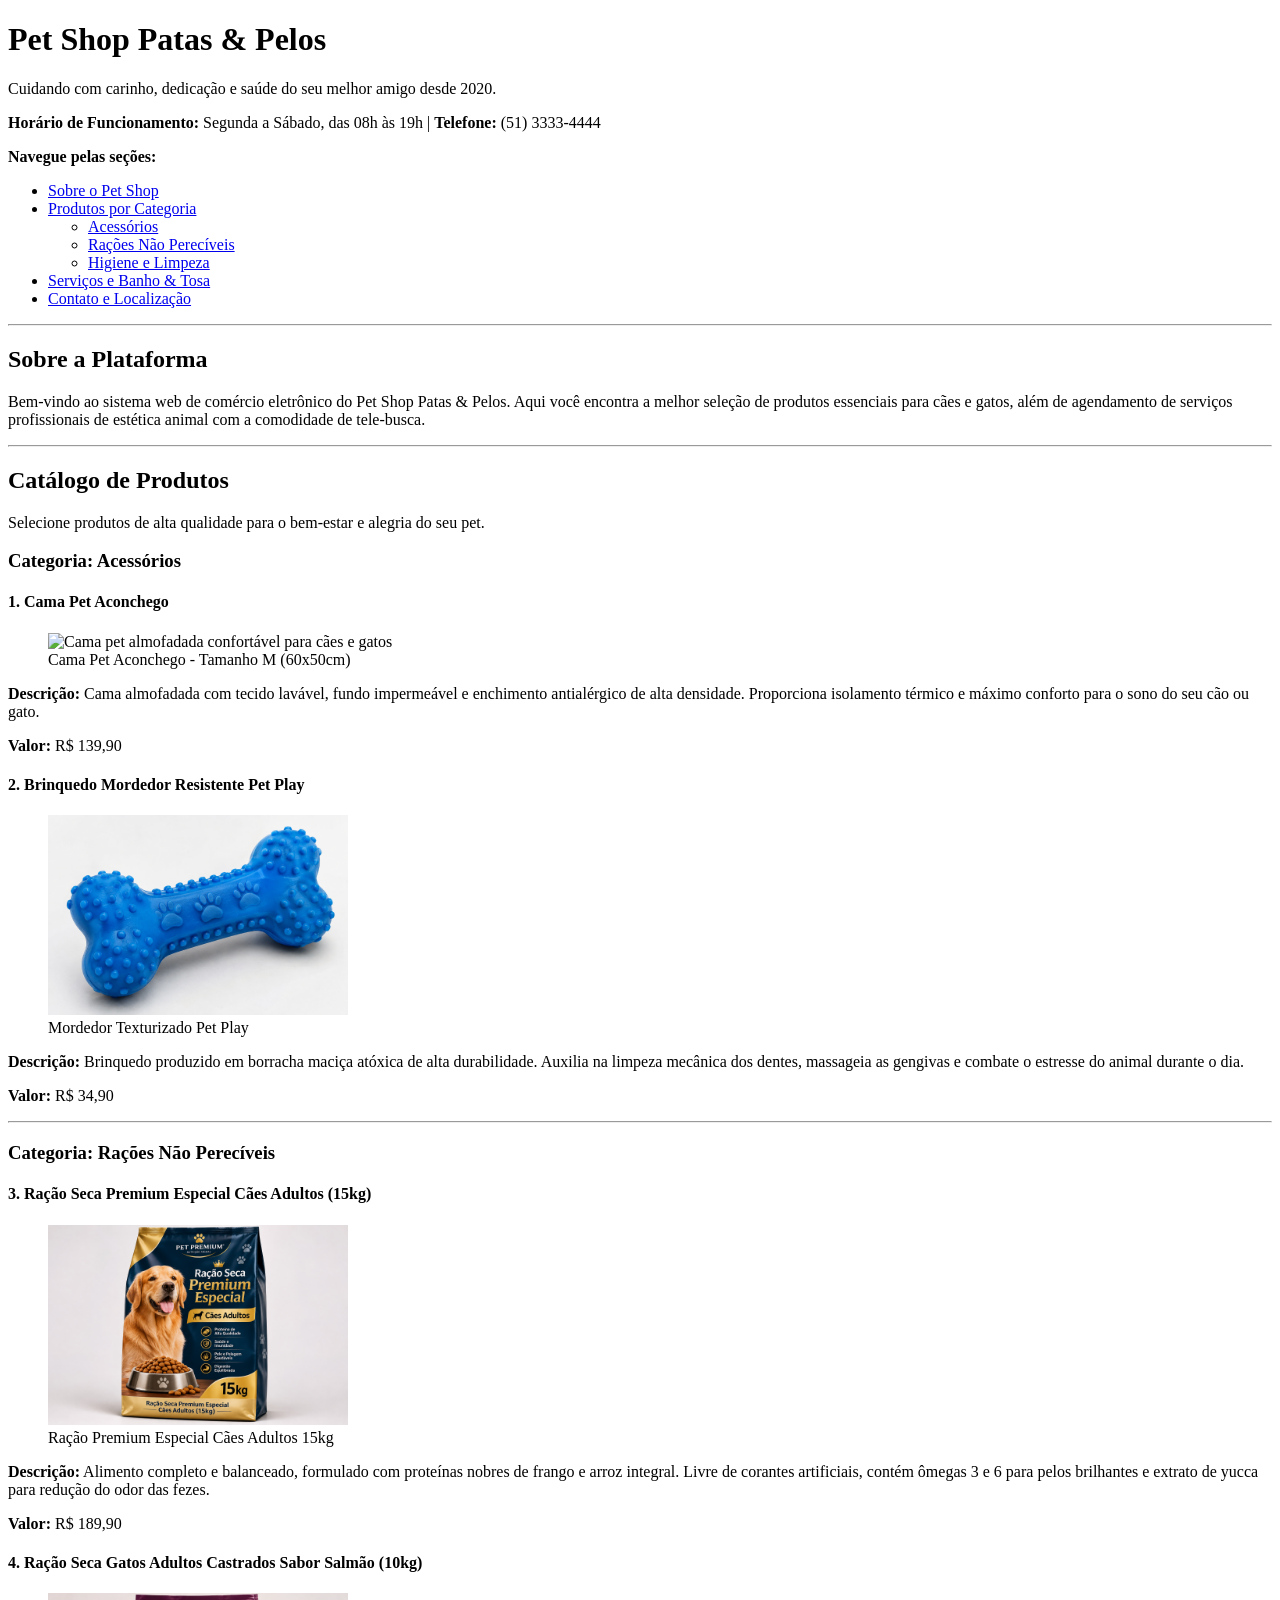
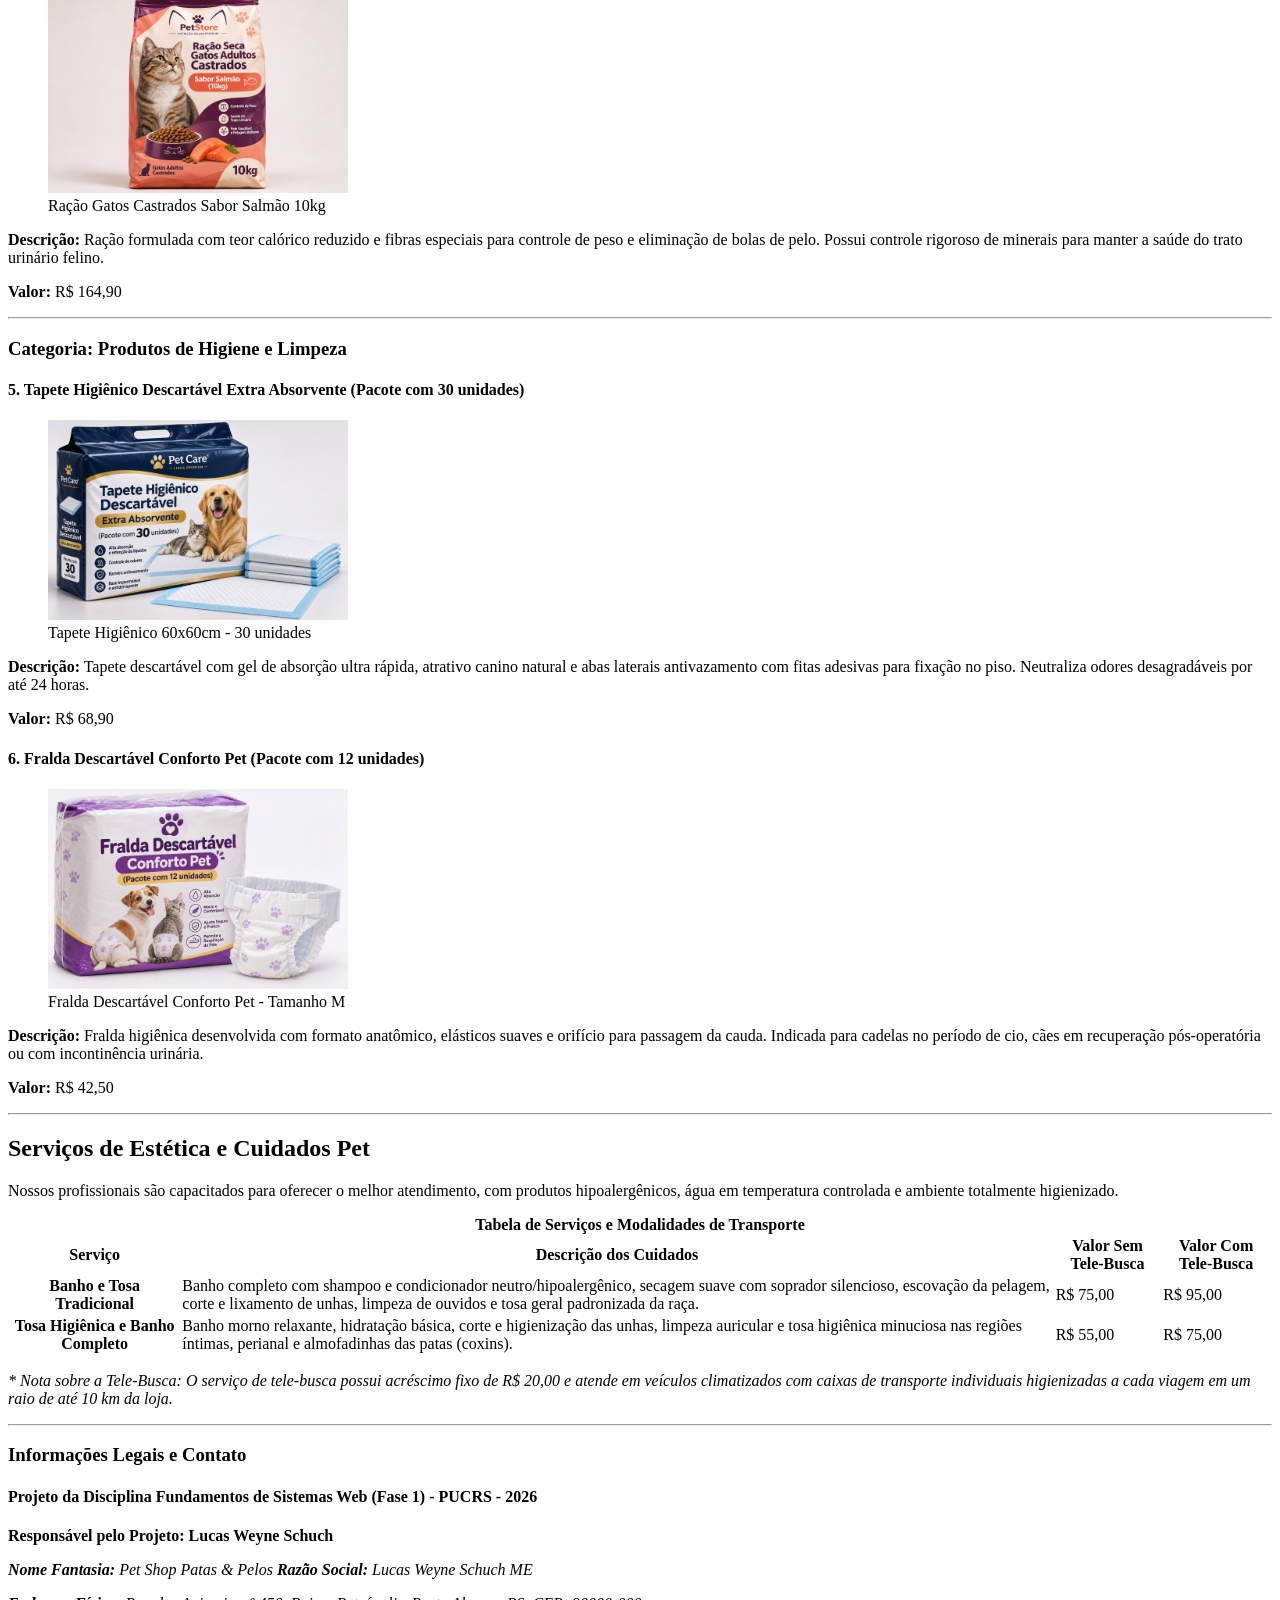
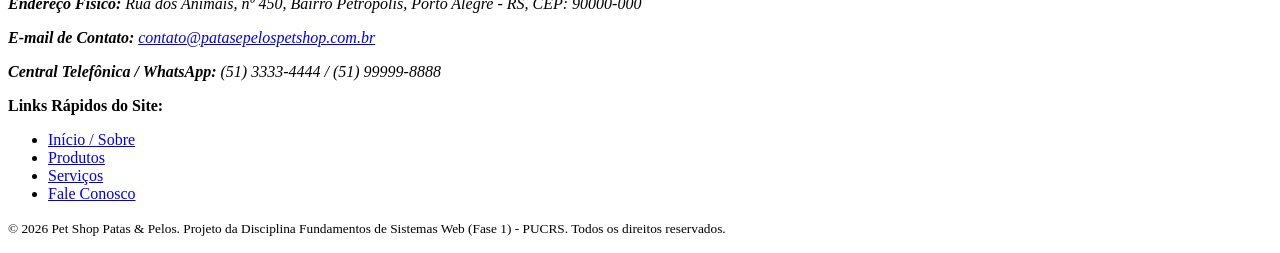
==== index.html @ a7d0d5f7 "refactor: reorganiza imagens para pasta assets" ====
<!doctype html>
<html lang="pt-BR">
  <head>
    <meta charset="UTF-8" />
    <meta name="viewport" content="width=device-width, initial-scale=1.0" />
    <title>Pet Shop Patas &amp; Pelos - Produtos e Serviços</title>
  </head>
  <body>
    <!-- CABEÇALHO (HEADER) -->
    <header>
      <h1>Pet Shop Patas &amp; Pelos</h1>
      <p>
        Cuidando com carinho, dedicação e saúde do seu melhor amigo desde 2020.
      </p>
      <p>
        <strong>Horário de Funcionamento:</strong> Segunda a Sábado, das 08h às
        19h | <strong>Telefone:</strong> (51) 3333-4444
      </p>

      <!-- Navegação interna -->
      <nav>
        <p><strong>Navegue pelas seções:</strong></p>
        <ul>
          <li><a href="#sobre">Sobre o Pet Shop</a></li>
          <li>
            <a href="#produtos">Produtos por Categoria</a>
            <ul>
              <li><a href="#acessorios">Acessórios</a></li>
              <li><a href="#racoes">Rações Não Perecíveis</a></li>
              <li><a href="#higiene">Higiene e Limpeza</a></li>
            </ul>
          </li>
          <li><a href="#servicos">Serviços e Banho &amp; Tosa</a></li>
          <li><a href="#contato">Contato e Localização</a></li>
        </ul>
      </nav>
    </header>

    <hr />

    <!-- CORPO PRINCIPAL (MAIN / BODY) -->
    <main>
      <!-- SEÇÃO: SOBRE -->
      <section id="sobre">
        <h2>Sobre a Plataforma</h2>
        <p>
          Bem-vindo ao sistema web de comércio eletrônico do Pet Shop Patas
          &amp; Pelos. Aqui você encontra a melhor seleção de produtos
          essenciais para cães e gatos, além de agendamento de serviços
          profissionais de estética animal com a comodidade de tele-busca.
        </p>
      </section>

      <hr />

      <!-- SEÇÃO: PRODUTOS -->
      <section id="produtos">
        <h2>Catálogo de Produtos</h2>
        <p>
          Selecione produtos de alta qualidade para o bem-estar e alegria do seu
          pet.
        </p>

        <!-- CATEGORIA 1: ACESSÓRIOS -->
        <section id="acessorios">
          <h3>Categoria: Acessórios</h3>

          <!-- Produto 1 -->
          <article>
            <h4>1. Cama Pet Aconchego</h4>
            <figure>
              <img
                src="assets/imagens/cama-pet.png"
                alt="Cama pet almofadada confortável para cães e gatos"
                width="300"
                height="200"
              />
              <figcaption>Cama Pet Aconchego - Tamanho M (60x50cm)</figcaption>
            </figure>
            <p>
              <strong>Descrição:</strong> Cama almofadada com tecido lavável,
              fundo impermeável e enchimento antialérgico de alta densidade.
              Proporciona isolamento térmico e máximo conforto para o sono do
              seu cão ou gato.
            </p>
            <p><strong>Valor:</strong> R$ 139,90</p>
          </article>

          <!-- Produto 2 -->
          <article>
            <h4>2. Brinquedo Mordedor Resistente Pet Play</h4>
            <figure>
              <img
                src="assets/imagens/brinquedo-mordedor.png"
                alt="Brinquedo mordedor de borracha atóxica para pets"
                width="300"
                height="200"
              />
              <figcaption>Mordedor Texturizado Pet Play</figcaption>
            </figure>
            <p>
              <strong>Descrição:</strong> Brinquedo produzido em borracha maciça
              atóxica de alta durabilidade. Auxilia na limpeza mecânica dos
              dentes, massageia as gengivas e combate o estresse do animal
              durante o dia.
            </p>
            <p><strong>Valor:</strong> R$ 34,90</p>
          </article>
        </section>

        <hr />

        <!-- CATEGORIA 2: RAÇÕES NÃO PERECÍVEIS -->
        <section id="racoes">
          <h3>Categoria: Rações Não Perecíveis</h3>

          <!-- Produto 3 -->
          <article>
            <h4>3. Ração Seca Premium Especial Cães Adultos (15kg)</h4>
            <figure>
              <img
                src="assets/imagens/racao-caes.png"
                alt="Saco de ração premium especial de 15kg para cães adultos"
                width="300"
                height="200"
              />
              <figcaption>Ração Premium Especial Cães Adultos 15kg</figcaption>
            </figure>
            <p>
              <strong>Descrição:</strong> Alimento completo e balanceado,
              formulado com proteínas nobres de frango e arroz integral. Livre
              de corantes artificiais, contém ômegas 3 e 6 para pelos brilhantes
              e extrato de yucca para redução do odor das fezes.
            </p>
            <p><strong>Valor:</strong> R$ 189,90</p>
          </article>

          <!-- Produto 4 -->
          <article>
            <h4>4. Ração Seca Gatos Adultos Castrados Sabor Salmão (10kg)</h4>
            <figure>
              <img
                src="assets/imagens/racao-gatos.png"
                alt="Saco de ração para gatos castrados de 10kg sabor salmão"
                width="300"
                height="200"
              />
              <figcaption>Ração Gatos Castrados Sabor Salmão 10kg</figcaption>
            </figure>
            <p>
              <strong>Descrição:</strong> Ração formulada com teor calórico
              reduzido e fibras especiais para controle de peso e eliminação de
              bolas de pelo. Possui controle rigoroso de minerais para manter a
              saúde do trato urinário felino.
            </p>
            <p><strong>Valor:</strong> R$ 164,90</p>
          </article>
        </section>

        <hr />

        <!-- CATEGORIA 3: HIGIENE E LIMPEZA -->
        <section id="higiene">
          <h3>Categoria: Produtos de Higiene e Limpeza</h3>

          <!-- Produto 5 -->
          <article>
            <h4>
              5. Tapete Higiênico Descartável Extra Absorvente (Pacote com 30
              unidades)
            </h4>
            <figure>
              <img
                src="assets/imagens/tapete-higienico.png"
                alt="Pacote de tapetes higiênicos descartáveis para cães"
                width="300"
                height="200"
              />
              <figcaption>Tapete Higiênico 60x60cm - 30 unidades</figcaption>
            </figure>
            <p>
              <strong>Descrição:</strong> Tapete descartável com gel de absorção
              ultra rápida, atrativo canino natural e abas laterais
              antivazamento com fitas adesivas para fixação no piso. Neutraliza
              odores desagradáveis por até 24 horas.
            </p>
            <p><strong>Valor:</strong> R$ 68,90</p>
          </article>

          <!-- Produto 6 -->
          <article>
            <h4>6. Fralda Descartável Conforto Pet (Pacote com 12 unidades)</h4>
            <figure>
              <img
                src="assets/imagens/fralda-pet.png"
                alt="Pacote de fraldas descartáveis anatômicas para cães"
                width="300"
                height="200"
              />
              <figcaption>
                Fralda Descartável Conforto Pet - Tamanho M
              </figcaption>
            </figure>
            <p>
              <strong>Descrição:</strong> Fralda higiênica desenvolvida com
              formato anatômico, elásticos suaves e orifício para passagem da
              cauda. Indicada para cadelas no período de cio, cães em
              recuperação pós-operatória ou com incontinência urinária.
            </p>
            <p><strong>Valor:</strong> R$ 42,50</p>
          </article>
        </section>
      </section>

      <hr />

      <!-- SEÇÃO: SERVIÇOS -->
      <section id="servicos">
        <h2>Serviços de Estética e Cuidados Pet</h2>
        <p>
          Nossos profissionais são capacitados para oferecer o melhor
          atendimento, com produtos hipoalergênicos, água em temperatura
          controlada e ambiente totalmente higienizado.
        </p>

        <!-- Tabela comparativa de serviços e valores com tele-busca -->
        <table>
          <caption>
            <strong>Tabela de Serviços e Modalidades de Transporte</strong>
          </caption>
          <thead>
            <tr>
              <th scope="col">Serviço</th>
              <th scope="col">Descrição dos Cuidados</th>
              <th scope="col">Valor Sem Tele-Busca</th>
              <th scope="col">Valor Com Tele-Busca</th>
            </tr>
          </thead>
          <tbody>
            <tr>
              <th scope="row">Banho e Tosa Tradicional</th>
              <td>
                Banho completo com shampoo e condicionador
                neutro/hipoalergênico, secagem suave com soprador silencioso,
                escovação da pelagem, corte e lixamento de unhas, limpeza de
                ouvidos e tosa geral padronizada da raça.
              </td>
              <td>R$ 75,00</td>
              <td>R$ 95,00</td>
            </tr>
            <tr>
              <th scope="row">Tosa Higiênica e Banho Completo</th>
              <td>
                Banho morno relaxante, hidratação básica, corte e higienização
                das unhas, limpeza auricular e tosa higiênica minuciosa nas
                regiões íntimas, perianal e almofadinhas das patas (coxins).
              </td>
              <td>R$ 55,00</td>
              <td>R$ 75,00</td>
            </tr>
          </tbody>
        </table>

        <p>
          <em
            >* Nota sobre a Tele-Busca: O serviço de tele-busca possui acréscimo
            fixo de R$ 20,00 e atende em veículos climatizados com caixas de
            transporte individuais higienizadas a cada viagem em um raio de até
            10 km da loja.</em
          >
        </p>
      </section>
    </main>

    <hr />

    <!-- RODAPÉ (FOOTER) -->
    <footer id="contato">
      <h3>Informações Legais e Contato</h3>
      <h4>
        Projeto da Disciplina Fundamentos de Sistemas Web (Fase 1) - PUCRS -
        2026
      </h4>
      <p><strong>Responsável pelo Projeto: Lucas Weyne Schuch</strong></p>

      <address>
        <p>
          <strong>Nome Fantasia:</strong> Pet Shop Patas &amp; Pelos
          <strong>Razão Social:</strong> Lucas Weyne Schuch ME
        </p>
        <p>
          <strong>Endereço Físico:</strong> Rua dos Animais, nº 450, Bairro
          Petrópolis, Porto Alegre - RS, CEP: 90000-000
        </p>
        <p>
          <strong>E-mail de Contato:</strong>
          <a href="mailto:contato@patasepelospetshop.com.br"
            >contato@patasepelospetshop.com.br</a
          >
        </p>
        <p>
          <strong>Central Telefônica / WhatsApp:</strong> (51) 3333-4444 / (51)
          99999-8888
        </p>
      </address>

      <nav>
        <p><strong>Links Rápidos do Site:</strong></p>
        <ul>
          <li><a href="#sobre">Início / Sobre</a></li>
          <li><a href="#produtos">Produtos</a></li>
          <li><a href="#servicos">Serviços</a></li>
          <li><a href="#contato">Fale Conosco</a></li>
        </ul>
      </nav>

      <p>
        <small
          >&copy; 2026 Pet Shop Patas &amp; Pelos. Projeto da Disciplina
          Fundamentos de Sistemas Web (Fase 1) - PUCRS. Todos os direitos
          reservados.</small
        >
      </p>
    </footer>
  </body>
</html>
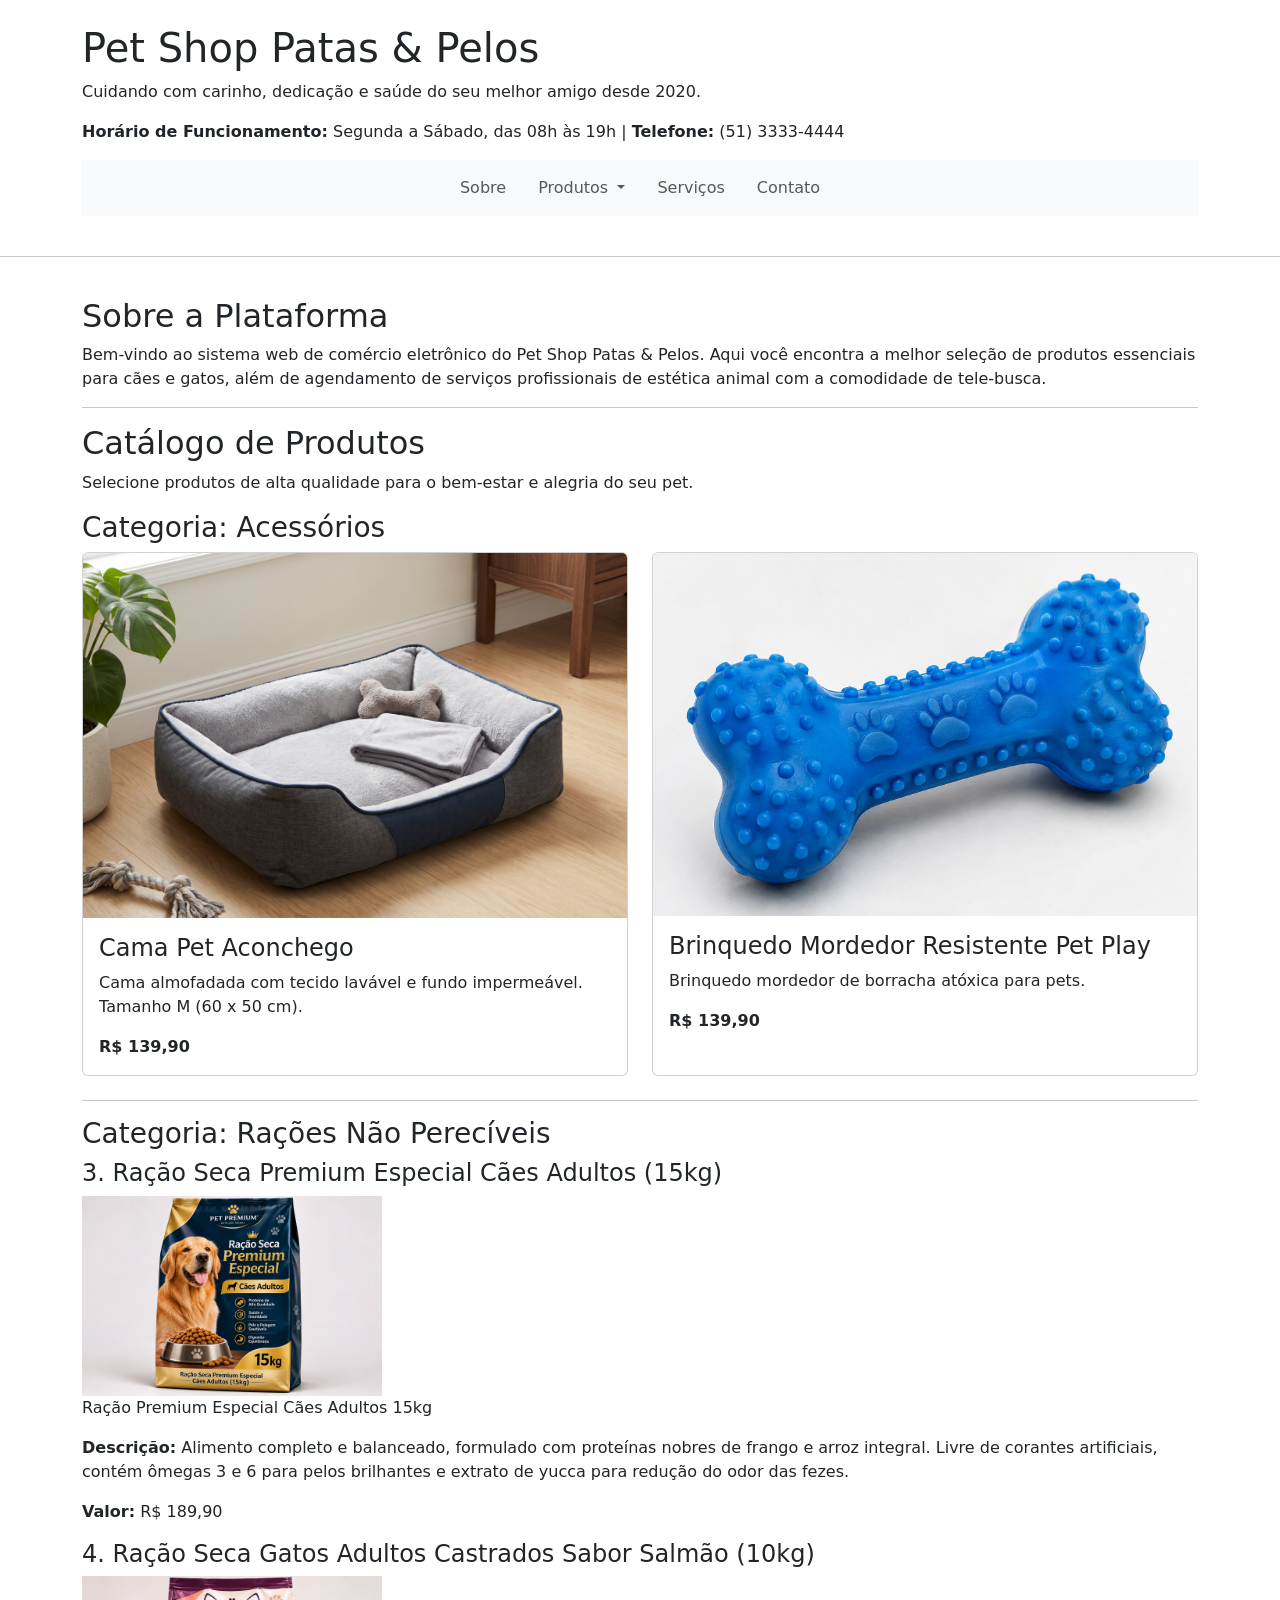
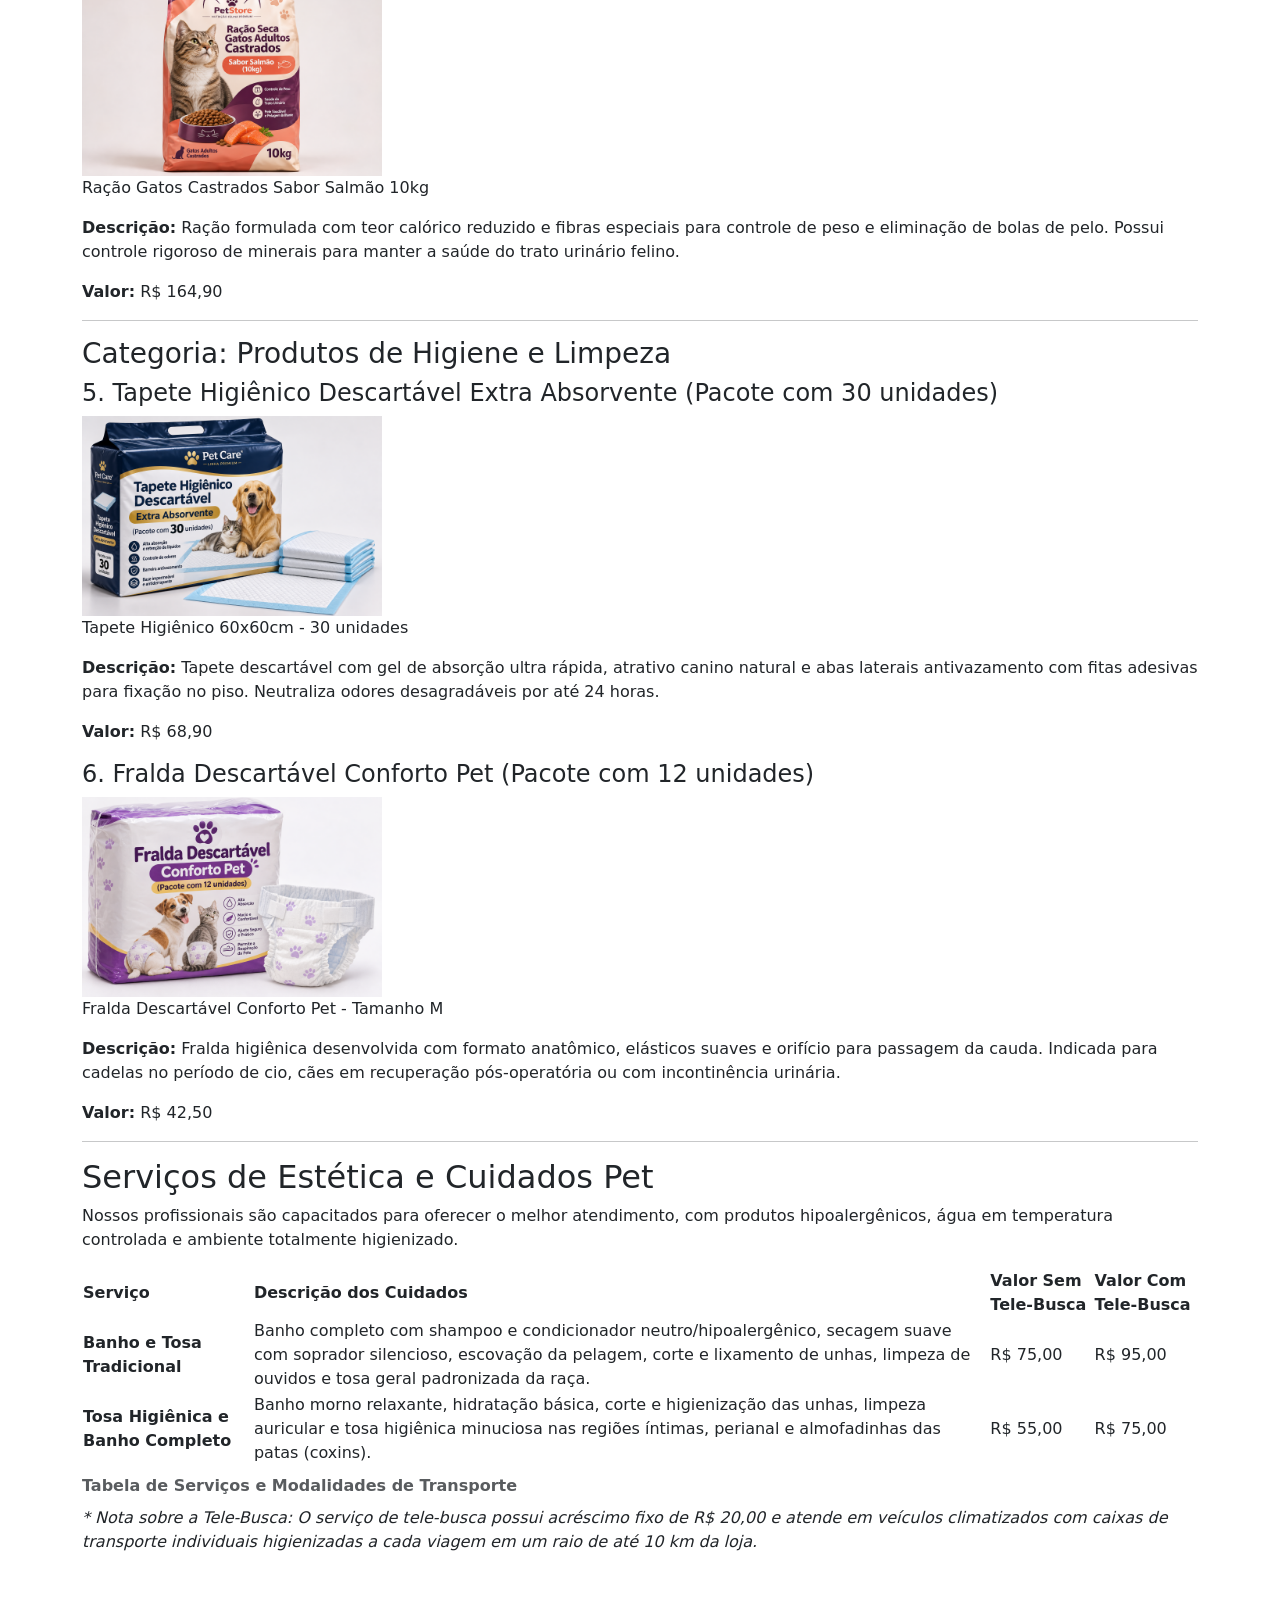
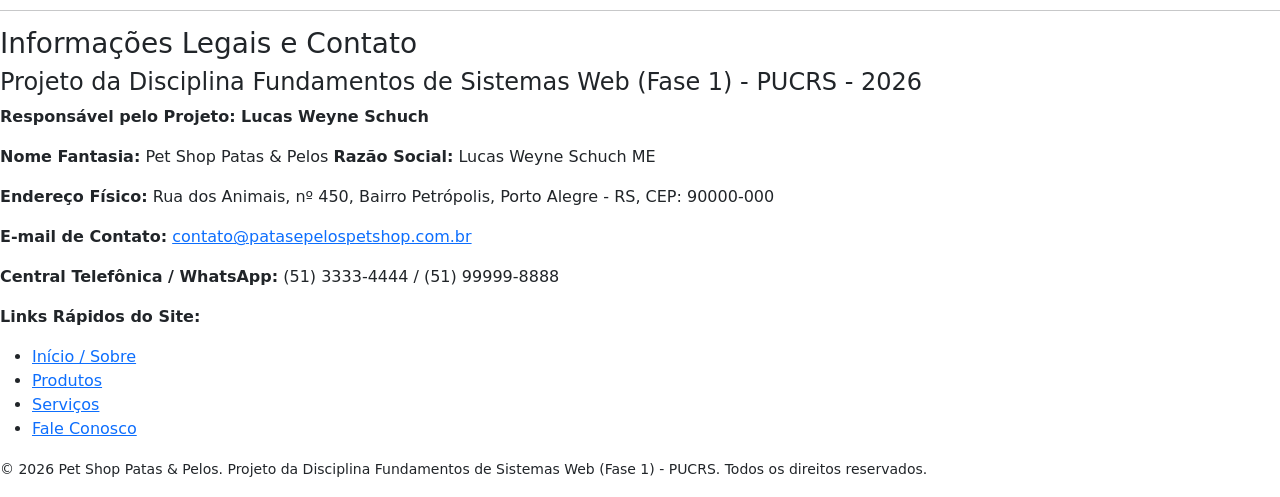
==== commit dc4e25d8: "feat: implementa navegação responsiva no cabeçalho" ====
--- a/index.html
+++ b/index.html
@@ -4,10 +4,16 @@
     <meta charset="UTF-8" />
     <meta name="viewport" content="width=device-width, initial-scale=1.0" />
     <title>Pet Shop Patas &amp; Pelos - Produtos e Serviços</title>
+    <link
+      rel="stylesheet"
+      href="https://cdn.jsdelivr.net/npm/bootstrap@5.3.9/dist/css/bootstrap.min.css"
+      integrity="sha384-yEPZ7jP9S0QKiUQ0m3jjsO4ProIW7wvR9gXkI7JOGa2XVsw53Yke2bsdkBbjmmiX"
+      crossorigin="anonymous"
+    />
   </head>
   <body>
     <!-- CABEÇALHO (HEADER) -->
-    <header>
+    <header class="container py-4">
       <h1>Pet Shop Patas &amp; Pelos</h1>
       <p>
         Cuidando com carinho, dedicação e saúde do seu melhor amigo desde 2020.
@@ -18,28 +24,77 @@
       </p>
 
       <!-- Navegação interna -->
-      <nav>
-        <p><strong>Navegue pelas seções:</strong></p>
-        <ul>
-          <li><a href="#sobre">Sobre o Pet Shop</a></li>
-          <li>
-            <a href="#produtos">Produtos por Categoria</a>
-            <ul>
-              <li><a href="#acessorios">Acessórios</a></li>
-              <li><a href="#racoes">Rações Não Perecíveis</a></li>
-              <li><a href="#higiene">Higiene e Limpeza</a></li>
+      <nav
+        class="navbar navbar-expand-lg bg-body-tertiary"
+        aria-label="Menu principal"
+      >
+        <div class="container">
+          <button
+            class="navbar-toggler"
+            type="button"
+            data-bs-toggle="collapse"
+            data-bs-target="#menuPrincipal"
+            aria-controls="menuPrincipal"
+            aria-expanded="false"
+            aria-label="Alternar menu principal"
+          >
+            <span class="navbar-toggler-icon"></span>
+          </button>
+          <div
+            class="collapse navbar-collapse justify-content-center"
+            id="menuPrincipal"
+          >
+            <ul class="navbar-nav gap-lg-3">
+              <li class="nav-item">
+                <a class="nav-link" href="#sobre">Sobre</a>
+              </li>
+              <li class="nav-item dropdown">
+                <button
+                  class="nav-link dropdown-toggle"
+                  type="button"
+                  data-bs-toggle="dropdown"
+                  id="menuProdutos"
+                  aria-expanded="false"
+                  aria-labelledby="menuProdutos"
+                  aria-controls="menuProdutos"
+                >
+                  Produtos
+                </button>
+
+                <ul class="dropdown-menu">
+                  <li>
+                    <a class="dropdown-item" href="#produtos">Ver catálogo</a>
+                  </li>
+                  <li>
+                    <a class="dropdown-item" href="#acessorios">Acessórios</a>
+                  </li>
+                  <li>
+                    <a class="dropdown-item" href="#racoes">Rações</a>
+                  </li>
+                  <li>
+                    <a class="dropdown-item" href="#higiene"
+                      >Higiene e Limpeza</a
+                    >
+                  </li>
+                </ul>
+              </li>
+
+              <li class="nav-item">
+                <a class="nav-link" href="#servicos">Serviços</a>
+              </li>
+              <li class="nav-item">
+                <a class="nav-link" href="#contato">Contato</a>
+              </li>
             </ul>
-          </li>
-          <li><a href="#servicos">Serviços e Banho &amp; Tosa</a></li>
-          <li><a href="#contato">Contato e Localização</a></li>
-        </ul>
+          </div>
+        </div>
       </nav>
     </header>
 
     <hr />
 
     <!-- CORPO PRINCIPAL (MAIN / BODY) -->
-    <main>
+    <main class="container py-4">
       <!-- SEÇÃO: SOBRE -->
       <section id="sobre">
         <h2>Sobre a Plataforma</h2>
@@ -62,50 +117,51 @@
         </p>
 
         <!-- CATEGORIA 1: ACESSÓRIOS -->
-        <section id="acessorios">
+        <section id="acessorios" class="mb-4">
           <h3>Categoria: Acessórios</h3>
-
           <!-- Produto 1 -->
-          <article>
-            <h4>1. Cama Pet Aconchego</h4>
-            <figure>
-              <img
-                src="assets/imagens/cama-pet.png"
-                alt="Cama pet almofadada confortável para cães e gatos"
-                width="300"
-                height="200"
-              />
-              <figcaption>Cama Pet Aconchego - Tamanho M (60x50cm)</figcaption>
-            </figure>
-            <p>
-              <strong>Descrição:</strong> Cama almofadada com tecido lavável,
-              fundo impermeável e enchimento antialérgico de alta densidade.
-              Proporciona isolamento térmico e máximo conforto para o sono do
-              seu cão ou gato.
-            </p>
-            <p><strong>Valor:</strong> R$ 139,90</p>
-          </article>
-
-          <!-- Produto 2 -->
-          <article>
-            <h4>2. Brinquedo Mordedor Resistente Pet Play</h4>
-            <figure>
-              <img
-                src="assets/imagens/brinquedo-mordedor.png"
-                alt="Brinquedo mordedor de borracha atóxica para pets"
-                width="300"
-                height="200"
-              />
-              <figcaption>Mordedor Texturizado Pet Play</figcaption>
-            </figure>
-            <p>
-              <strong>Descrição:</strong> Brinquedo produzido em borracha maciça
-              atóxica de alta durabilidade. Auxilia na limpeza mecânica dos
-              dentes, massageia as gengivas e combate o estresse do animal
-              durante o dia.
-            </p>
-            <p><strong>Valor:</strong> R$ 34,90</p>
-          </article>
+          <div class="row row-cols-1 row-cols-md-2 g-4">
+            <div class="col">
+              <article class="card h-100">
+                <img
+                  src="assets/imagens/cama-pet.jpeg"
+                  class="card-img-top img-fluid"
+                  alt="Cama pet almofadada confortável para cães e gatos"
+                  width="300"
+                  height="200"
+                />
+                <div class="card-body">
+                  <h4 class="card-title">Cama Pet Aconchego</h4>
+                  <p class="card-text">
+                    Cama almofadada com tecido lavável e fundo impermeável.
+                    Tamanho M (60 x 50 cm).
+                  </p>
+                  <p class="card-text fw-bold">R$ 139,90</p>
+                </div>
+              </article>
+            </div>
+            <!--Produto 2-->
+            <div class="col">
+              <article class="card h-100">
+                <img
+                  src="assets/imagens/brinquedo-mordedor.png"
+                  class="card-img-top img-fluid"
+                  alt="Brinquedo mordedor de borracha atóxica para pets"
+                  width="300"
+                  height="200"
+                />
+                <div class="card-body">
+                  <h4 class="card-title">
+                    Brinquedo Mordedor Resistente Pet Play
+                  </h4>
+                  <p class="card-text">
+                    Brinquedo mordedor de borracha atóxica para pets.
+                  </p>
+                  <p class="card-text fw-bold">R$ 139,90</p>
+                </div>
+              </article>
+            </div>
+          </div>
         </section>
 
         <hr />
@@ -322,5 +378,10 @@
         >
       </p>
     </footer>
+    <script
+      src="https://cdn.jsdelivr.net/npm/bootstrap@5.3.9/dist/js/bootstrap.bundle.min.js"
+      integrity="sha384-WyOxWvTyr1QaMPfiPJSv76iReVthorl5uWlFtZPyK0IEB0hGzo9y5Bp9mYanr8Bu"
+      crossorigin="anonymous"
+    ></script>
   </body>
 </html>
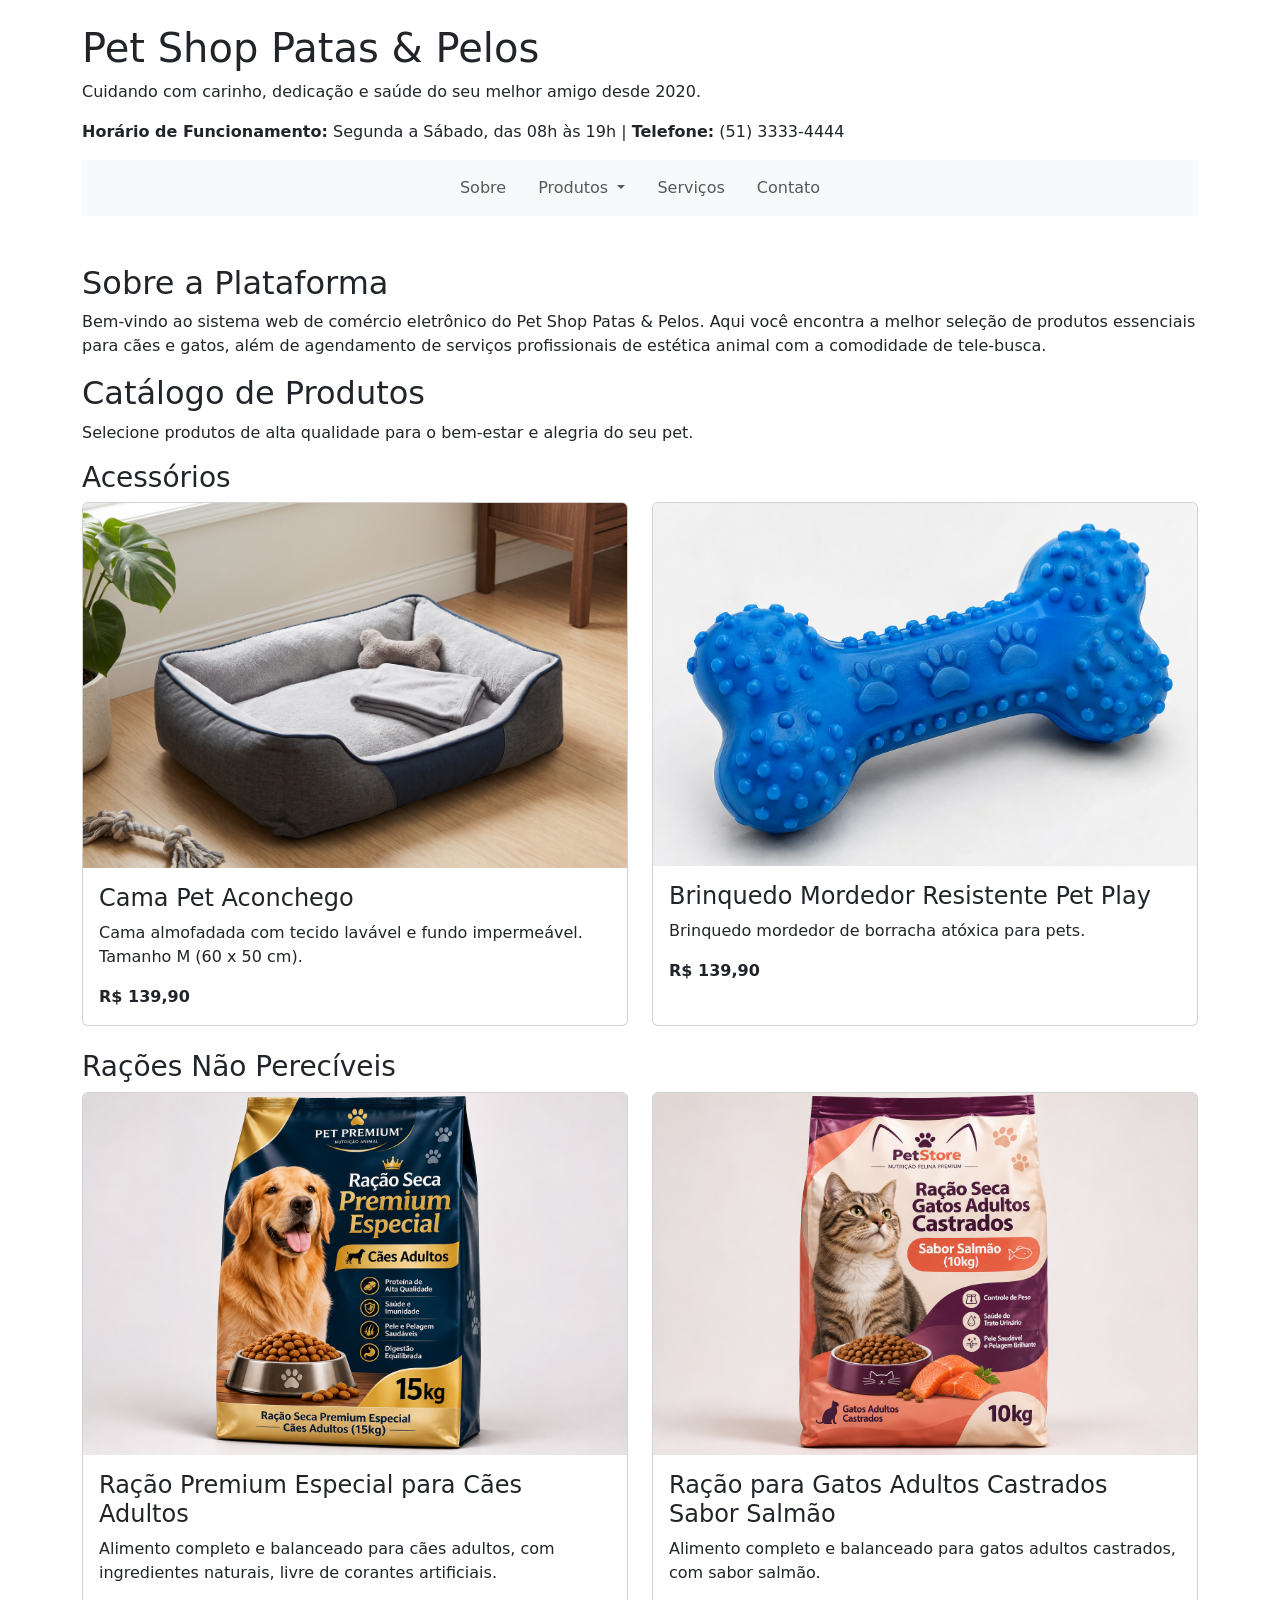
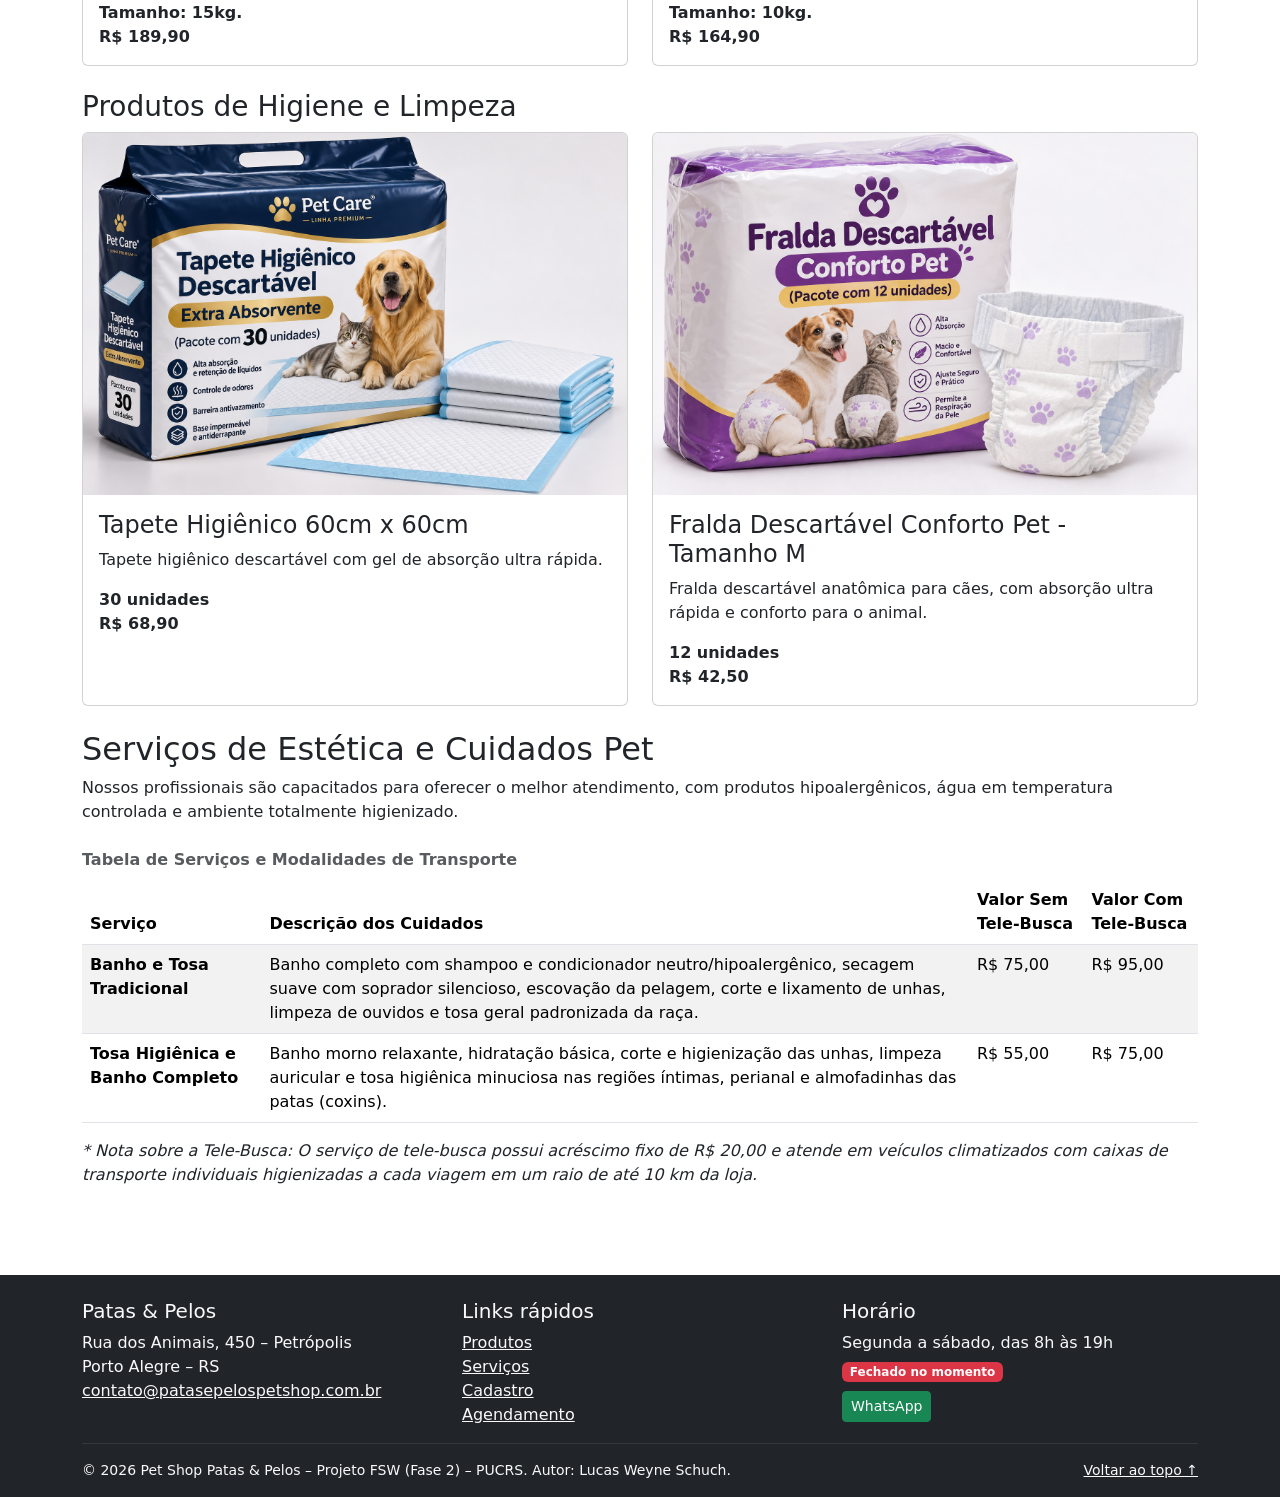
==== commit d21c121c: "feat: adiciona script para exibir ano do copyright e status da loja" ====
--- a/index.html
+++ b/index.html
@@ -11,7 +11,7 @@
       crossorigin="anonymous"
     />
   </head>
-  <body>
+  <body id="topo">
     <!-- CABEÇALHO (HEADER) -->
     <header class="container py-4">
       <h1>Pet Shop Patas &amp; Pelos</h1>
@@ -91,8 +91,6 @@
       </nav>
     </header>
 
-    <hr />
-
     <!-- CORPO PRINCIPAL (MAIN / BODY) -->
     <main class="container py-4">
       <!-- SEÇÃO: SOBRE -->
@@ -106,8 +104,6 @@
         </p>
       </section>
 
-      <hr />
-
       <!-- SEÇÃO: PRODUTOS -->
       <section id="produtos">
         <h2>Catálogo de Produtos</h2>
@@ -118,7 +114,7 @@
 
         <!-- CATEGORIA 1: ACESSÓRIOS -->
         <section id="acessorios" class="mb-4">
-          <h3>Categoria: Acessórios</h3>
+          <h3>Acessórios</h3>
           <!-- Produto 1 -->
           <div class="row row-cols-1 row-cols-md-2 g-4">
             <div class="col">
@@ -164,111 +160,120 @@
           </div>
         </section>
 
-        <hr />
-
         <!-- CATEGORIA 2: RAÇÕES NÃO PERECÍVEIS -->
-        <section id="racoes">
-          <h3>Categoria: Rações Não Perecíveis</h3>
-
+        <section id="racoes" class="mb-4">
+          <h3>Rações Não Perecíveis</h3>
           <!-- Produto 3 -->
-          <article>
-            <h4>3. Ração Seca Premium Especial Cães Adultos (15kg)</h4>
-            <figure>
-              <img
-                src="assets/imagens/racao-caes.png"
-                alt="Saco de ração premium especial de 15kg para cães adultos"
-                width="300"
-                height="200"
-              />
-              <figcaption>Ração Premium Especial Cães Adultos 15kg</figcaption>
-            </figure>
-            <p>
-              <strong>Descrição:</strong> Alimento completo e balanceado,
-              formulado com proteínas nobres de frango e arroz integral. Livre
-              de corantes artificiais, contém ômegas 3 e 6 para pelos brilhantes
-              e extrato de yucca para redução do odor das fezes.
-            </p>
-            <p><strong>Valor:</strong> R$ 189,90</p>
-          </article>
-
-          <!-- Produto 4 -->
-          <article>
-            <h4>4. Ração Seca Gatos Adultos Castrados Sabor Salmão (10kg)</h4>
-            <figure>
-              <img
-                src="assets/imagens/racao-gatos.png"
-                alt="Saco de ração para gatos castrados de 10kg sabor salmão"
-                width="300"
-                height="200"
-              />
-              <figcaption>Ração Gatos Castrados Sabor Salmão 10kg</figcaption>
-            </figure>
-            <p>
-              <strong>Descrição:</strong> Ração formulada com teor calórico
-              reduzido e fibras especiais para controle de peso e eliminação de
-              bolas de pelo. Possui controle rigoroso de minerais para manter a
-              saúde do trato urinário felino.
-            </p>
-            <p><strong>Valor:</strong> R$ 164,90</p>
-          </article>
+          <div class="row row-cols-1 row-cols-md-2 g-4">
+            <div class="col">
+              <article class="card h-100">
+                <img
+                  src="assets/imagens/racao-caes.png"
+                  class="card-img-top img-fluid"
+                  alt="Ração para cães"
+                  width="300"
+                  height="200"
+                />
+                <div class="card-body">
+                  <h4 class="card-title">
+                    Ração Premium Especial para Cães Adultos
+                  </h4>
+                  <p class="card-text">
+                    Alimento completo e balanceado para cães adultos, com
+                    ingredientes naturais, livre de corantes artificiais.
+                  </p>
+                  <p class="card-text fw-bold">
+                    Tamanho: 15kg.<br />
+                    R$ 189,90
+                  </p>
+                </div>
+              </article>
+            </div>
+
+            <!--Produto 4-->
+            <div class="col">
+              <article class="card h-100">
+                <img
+                  src="assets/imagens/racao-gatos.png"
+                  class="card-img-top img-fluid"
+                  alt="Ração para gatos"
+                  width="300"
+                  height="200"
+                />
+                <div class="card-body">
+                  <h4 class="card-title">
+                    Ração para Gatos Adultos Castrados Sabor Salmão
+                  </h4>
+                  <p class="card-text">
+                    Alimento completo e balanceado para gatos adultos castrados,
+                    com sabor salmão.
+                  </p>
+                  <p class="card-text fw-bold">
+                    Tamanho: 10kg.<br />
+                    R$ 164,90
+                  </p>
+                </div>
+              </article>
+            </div>
+          </div>
         </section>
 
-        <hr />
-
         <!-- CATEGORIA 3: HIGIENE E LIMPEZA -->
-        <section id="higiene">
-          <h3>Categoria: Produtos de Higiene e Limpeza</h3>
-
+        <section id="higiene" class="mb-4">
+          <h3>Produtos de Higiene e Limpeza</h3>
           <!-- Produto 5 -->
-          <article>
-            <h4>
-              5. Tapete Higiênico Descartável Extra Absorvente (Pacote com 30
-              unidades)
-            </h4>
-            <figure>
-              <img
-                src="assets/imagens/tapete-higienico.png"
-                alt="Pacote de tapetes higiênicos descartáveis para cães"
-                width="300"
-                height="200"
-              />
-              <figcaption>Tapete Higiênico 60x60cm - 30 unidades</figcaption>
-            </figure>
-            <p>
-              <strong>Descrição:</strong> Tapete descartável com gel de absorção
-              ultra rápida, atrativo canino natural e abas laterais
-              antivazamento com fitas adesivas para fixação no piso. Neutraliza
-              odores desagradáveis por até 24 horas.
-            </p>
-            <p><strong>Valor:</strong> R$ 68,90</p>
-          </article>
-
-          <!-- Produto 6 -->
-          <article>
-            <h4>6. Fralda Descartável Conforto Pet (Pacote com 12 unidades)</h4>
-            <figure>
-              <img
-                src="assets/imagens/fralda-pet.png"
-                alt="Pacote de fraldas descartáveis anatômicas para cães"
-                width="300"
-                height="200"
-              />
-              <figcaption>
-                Fralda Descartável Conforto Pet - Tamanho M
-              </figcaption>
-            </figure>
-            <p>
-              <strong>Descrição:</strong> Fralda higiênica desenvolvida com
-              formato anatômico, elásticos suaves e orifício para passagem da
-              cauda. Indicada para cadelas no período de cio, cães em
-              recuperação pós-operatória ou com incontinência urinária.
-            </p>
-            <p><strong>Valor:</strong> R$ 42,50</p>
-          </article>
+          <div class="row row-cols-1 row-cols-md-2 g-4">
+            <div class="col">
+              <article class="card h-100">
+                <img
+                  src="assets/imagens/tapete-higienico.png"
+                  class="card-img-top img-fluid"
+                  alt="Tapete higiênico"
+                  width="300"
+                  height="200"
+                />
+                <div class="card-body">
+                  <h4 class="card-title">Tapete Higiênico 60cm x 60cm</h4>
+                  <p class="card-text">
+                    Tapete higiênico descartável com gel de absorção ultra
+                    rápida.
+                  </p>
+                  <p class="card-text fw-bold">
+                    30 unidades<br />
+                    R$ 68,90
+                  </p>
+                </div>
+              </article>
+            </div>
+
+            <!--Produto 6-->
+            <div class="col">
+              <article class="card h-100">
+                <img
+                  src="assets/imagens/fralda-pet.png"
+                  class="card-img-top img-fluid"
+                  alt="Fralda para cães"
+                  width="300"
+                  height="200"
+                />
+                <div class="card-body">
+                  <h4 class="card-title">
+                    Fralda Descartável Conforto Pet - Tamanho M
+                  </h4>
+                  <p class="card-text">
+                    Fralda descartável anatômica para cães, com absorção ultra
+                    rápida e conforto para o animal.
+                  </p>
+                  <p class="card-text fw-bold">
+                    12 unidades<br />
+                    R$ 42,50
+                  </p>
+                </div>
+              </article>
+            </div>
+          </div>
         </section>
       </section>
-
-      <hr />
 
       <!-- SEÇÃO: SERVIÇOS -->
       <section id="servicos">
@@ -280,42 +285,44 @@
         </p>
 
         <!-- Tabela comparativa de serviços e valores com tele-busca -->
-        <table>
-          <caption>
-            <strong>Tabela de Serviços e Modalidades de Transporte</strong>
-          </caption>
-          <thead>
-            <tr>
-              <th scope="col">Serviço</th>
-              <th scope="col">Descrição dos Cuidados</th>
-              <th scope="col">Valor Sem Tele-Busca</th>
-              <th scope="col">Valor Com Tele-Busca</th>
-            </tr>
-          </thead>
-          <tbody>
-            <tr>
-              <th scope="row">Banho e Tosa Tradicional</th>
-              <td>
-                Banho completo com shampoo e condicionador
-                neutro/hipoalergênico, secagem suave com soprador silencioso,
-                escovação da pelagem, corte e lixamento de unhas, limpeza de
-                ouvidos e tosa geral padronizada da raça.
-              </td>
-              <td>R$ 75,00</td>
-              <td>R$ 95,00</td>
-            </tr>
-            <tr>
-              <th scope="row">Tosa Higiênica e Banho Completo</th>
-              <td>
-                Banho morno relaxante, hidratação básica, corte e higienização
-                das unhas, limpeza auricular e tosa higiênica minuciosa nas
-                regiões íntimas, perianal e almofadinhas das patas (coxins).
-              </td>
-              <td>R$ 55,00</td>
-              <td>R$ 75,00</td>
-            </tr>
-          </tbody>
-        </table>
+        <div class="table-responsive">
+          <table class="table table-striped caption-top">
+            <caption>
+              <strong>Tabela de Serviços e Modalidades de Transporte</strong>
+            </caption>
+            <thead>
+              <tr>
+                <th scope="col">Serviço</th>
+                <th scope="col">Descrição dos Cuidados</th>
+                <th scope="col">Valor Sem Tele-Busca</th>
+                <th scope="col">Valor Com Tele-Busca</th>
+              </tr>
+            </thead>
+            <tbody>
+              <tr>
+                <th scope="row">Banho e Tosa Tradicional</th>
+                <td>
+                  Banho completo com shampoo e condicionador
+                  neutro/hipoalergênico, secagem suave com soprador silencioso,
+                  escovação da pelagem, corte e lixamento de unhas, limpeza de
+                  ouvidos e tosa geral padronizada da raça.
+                </td>
+                <td>R$ 75,00</td>
+                <td>R$ 95,00</td>
+              </tr>
+              <tr>
+                <th scope="row">Tosa Higiênica e Banho Completo</th>
+                <td>
+                  Banho morno relaxante, hidratação básica, corte e higienização
+                  das unhas, limpeza auricular e tosa higiênica minuciosa nas
+                  regiões íntimas, perianal e almofadinhas das patas (coxins).
+                </td>
+                <td>R$ 55,00</td>
+                <td>R$ 75,00</td>
+              </tr>
+            </tbody>
+          </table>
+        </div>
 
         <p>
           <em
@@ -328,60 +335,68 @@
       </section>
     </main>
 
-    <hr />
-
     <!-- RODAPÉ (FOOTER) -->
-    <footer id="contato">
-      <h3>Informações Legais e Contato</h3>
-      <h4>
-        Projeto da Disciplina Fundamentos de Sistemas Web (Fase 1) - PUCRS -
-        2026
-      </h4>
-      <p><strong>Responsável pelo Projeto: Lucas Weyne Schuch</strong></p>
-
-      <address>
-        <p>
-          <strong>Nome Fantasia:</strong> Pet Shop Patas &amp; Pelos
-          <strong>Razão Social:</strong> Lucas Weyne Schuch ME
-        </p>
-        <p>
-          <strong>Endereço Físico:</strong> Rua dos Animais, nº 450, Bairro
-          Petrópolis, Porto Alegre - RS, CEP: 90000-000
-        </p>
-        <p>
-          <strong>E-mail de Contato:</strong>
-          <a href="mailto:contato@patasepelospetshop.com.br"
-            >contato@patasepelospetshop.com.br</a
+    <footer class="bg-dark text-light pt-4 pb-3 mt-5" id="contato">
+      <div class="container">
+        <div class="row gy-4">
+          <div class="col-md-4">
+            <h2 class="h5">Patas &amp; Pelos</h2>
+            <address class="mb-0">
+              Rua dos Animais, 450 – Petrópolis<br />
+              Porto Alegre – RS<br />
+              <a
+                class="link-light"
+                href="mailto:contato@patasepelospetshop.com.br"
+                >contato@patasepelospetshop.com.br</a
+              >
+            </address>
+          </div>
+
+          <nav class="col-md-4" aria-label="Links rápidos">
+            <h2 class="h5">Links rápidos</h2>
+            <ul class="list-unstyled mb-0">
+              <li>
+                <a class="link-light" href="index.html#produtos">Produtos</a>
+              </li>
+              <li>
+                <a class="link-light" href="index.html#servicos">Serviços</a>
+              </li>
+              <li><a class="link-light" href="cadastro.html">Cadastro</a></li>
+              <li>
+                <a class="link-light" href="agendamento.html">Agendamento</a>
+              </li>
+            </ul>
+          </nav>
+
+          <div class="col-md-4">
+            <h2 class="h5">Horário</h2>
+            <p class="mb-1">Segunda a sábado, das 8h às 19h</p>
+            <p class="mb-2">
+              <span id="statusLoja" class="badge text-bg-secondary"
+                >Verificando...</span
+              >
+            </p>
+            <a class="btn btn-success btn-sm" href="https://wa.me/5551999998888"
+              >WhatsApp</a
+            >
+          </div>
+        </div>
+
+        <hr class="border-secondary" />
+        <div class="d-flex justify-content-between flex-wrap gap-2">
+          <small
+            >&copy; <span id="ano"></span> Pet Shop Patas &amp; Pelos – Projeto
+            FSW (Fase 2) – PUCRS. Autor: Lucas Weyne Schuch.</small
           >
-        </p>
-        <p>
-          <strong>Central Telefônica / WhatsApp:</strong> (51) 3333-4444 / (51)
-          99999-8888
-        </p>
-      </address>
-
-      <nav>
-        <p><strong>Links Rápidos do Site:</strong></p>
-        <ul>
-          <li><a href="#sobre">Início / Sobre</a></li>
-          <li><a href="#produtos">Produtos</a></li>
-          <li><a href="#servicos">Serviços</a></li>
-          <li><a href="#contato">Fale Conosco</a></li>
-        </ul>
-      </nav>
-
-      <p>
-        <small
-          >&copy; 2026 Pet Shop Patas &amp; Pelos. Projeto da Disciplina
-          Fundamentos de Sistemas Web (Fase 1) - PUCRS. Todos os direitos
-          reservados.</small
-        >
-      </p>
+          <a class="link-light small" href="#topo">Voltar ao topo ↑</a>
+        </div>
+      </div>
     </footer>
     <script
       src="https://cdn.jsdelivr.net/npm/bootstrap@5.3.9/dist/js/bootstrap.bundle.min.js"
       integrity="sha384-WyOxWvTyr1QaMPfiPJSv76iReVthorl5uWlFtZPyK0IEB0hGzo9y5Bp9mYanr8Bu"
       crossorigin="anonymous"
     ></script>
+    <script src="assets/js/app.js"></script>
   </body>
 </html>
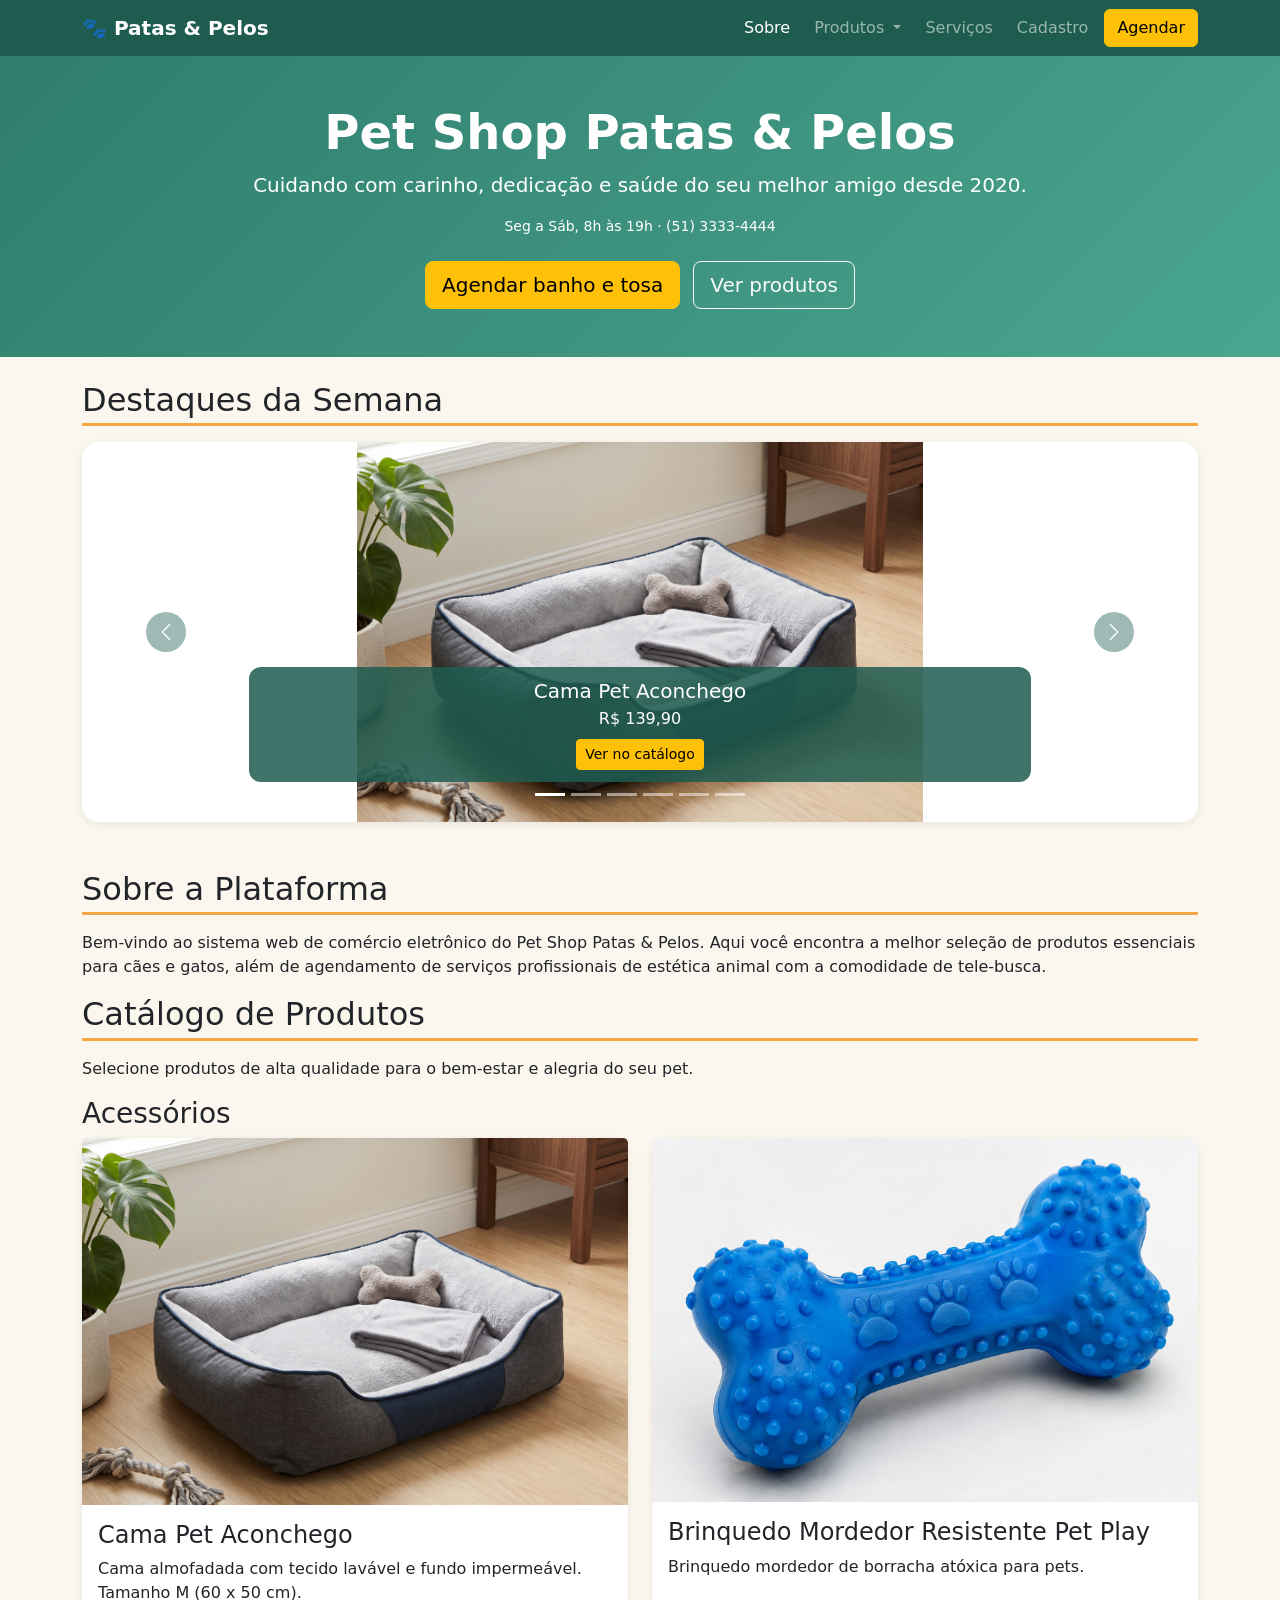
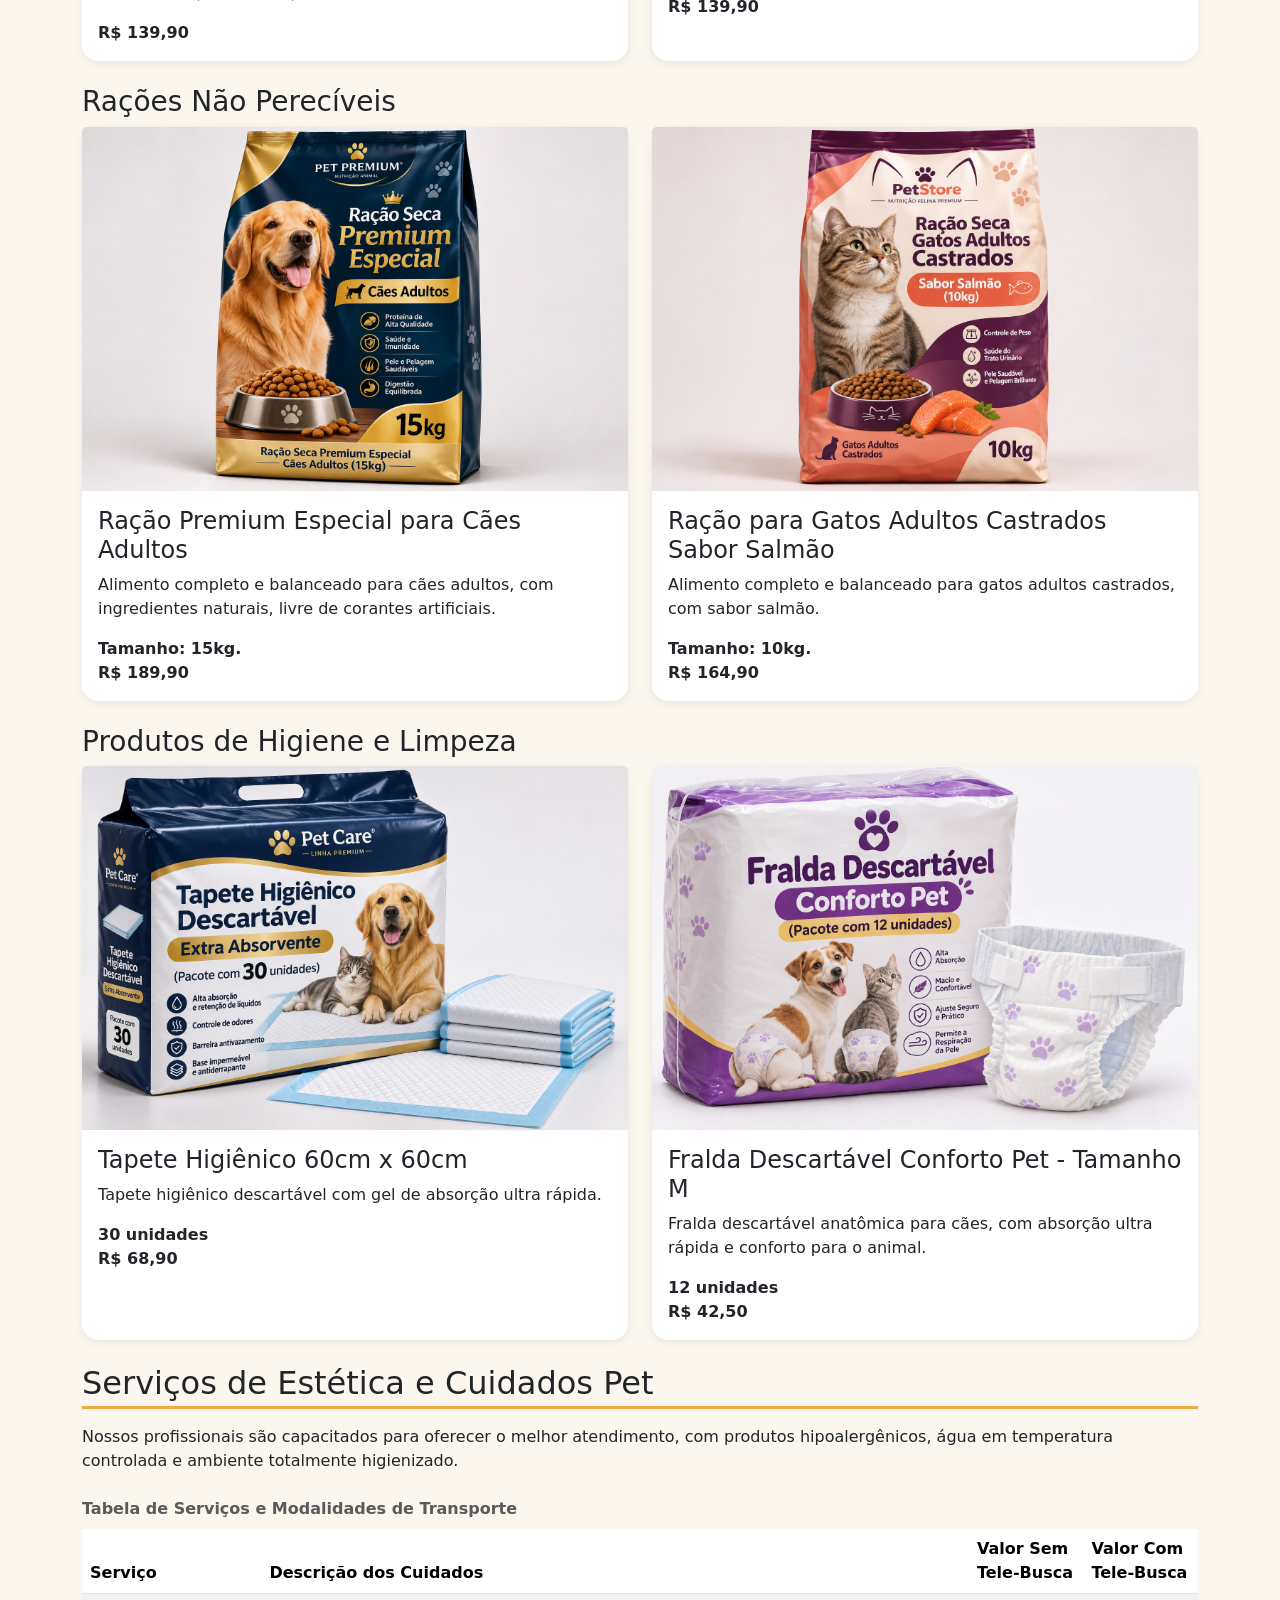
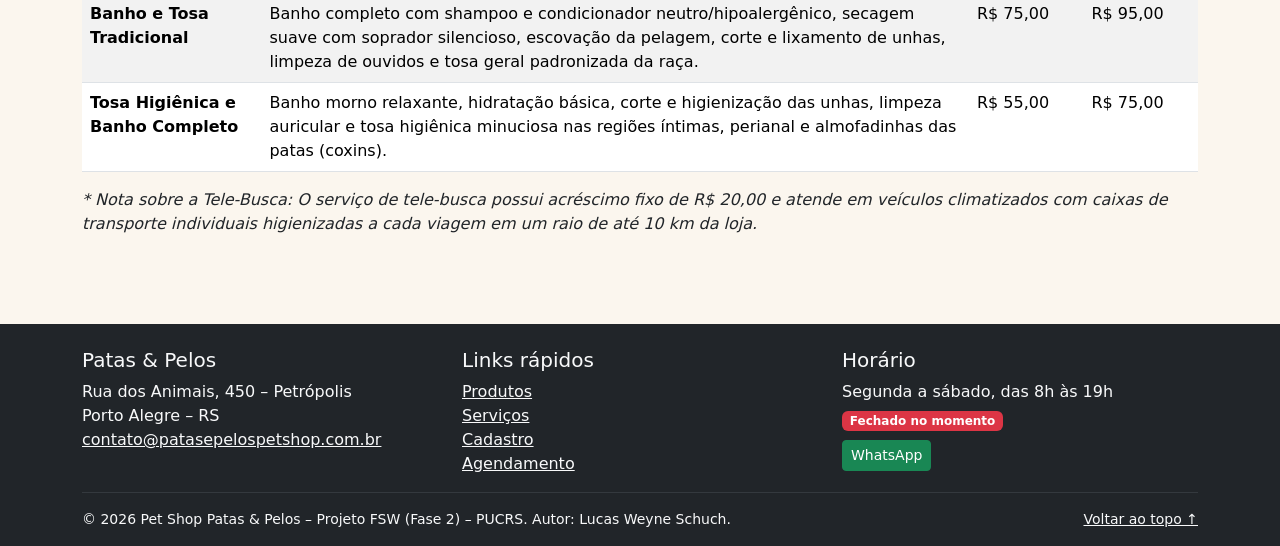
==== commit 0fe329af: "feat: adiciona estilo ao carrossel de destaques" ====
--- a/index.html
+++ b/index.html
@@ -10,89 +10,239 @@
       integrity="sha384-yEPZ7jP9S0QKiUQ0m3jjsO4ProIW7wvR9gXkI7JOGa2XVsw53Yke2bsdkBbjmmiX"
       crossorigin="anonymous"
     />
+    <link rel="stylesheet" href="assets/css/style.css" />
   </head>
   <body id="topo">
-    <!-- CABEÇALHO (HEADER) -->
-    <header class="container py-4">
-      <h1>Pet Shop Patas &amp; Pelos</h1>
-      <p>
-        Cuidando com carinho, dedicação e saúde do seu melhor amigo desde 2020.
-      </p>
-      <p>
-        <strong>Horário de Funcionamento:</strong> Segunda a Sábado, das 08h às
-        19h | <strong>Telefone:</strong> (51) 3333-4444
-      </p>
-
-      <!-- Navegação interna -->
-      <nav
-        class="navbar navbar-expand-lg bg-body-tertiary"
-        aria-label="Menu principal"
-      >
-        <div class="container">
-          <button
-            class="navbar-toggler"
-            type="button"
-            data-bs-toggle="collapse"
-            data-bs-target="#menuPrincipal"
-            aria-controls="menuPrincipal"
-            aria-expanded="false"
-            aria-label="Alternar menu principal"
-          >
-            <span class="navbar-toggler-icon"></span>
-          </button>
-          <div
-            class="collapse navbar-collapse justify-content-center"
-            id="menuPrincipal"
-          >
-            <ul class="navbar-nav gap-lg-3">
-              <li class="nav-item">
-                <a class="nav-link" href="#sobre">Sobre</a>
-              </li>
-              <li class="nav-item dropdown">
-                <button
-                  class="nav-link dropdown-toggle"
-                  type="button"
-                  data-bs-toggle="dropdown"
-                  id="menuProdutos"
-                  aria-expanded="false"
-                  aria-labelledby="menuProdutos"
-                  aria-controls="menuProdutos"
-                >
-                  Produtos
-                </button>
-
-                <ul class="dropdown-menu">
-                  <li>
-                    <a class="dropdown-item" href="#produtos">Ver catálogo</a>
-                  </li>
-                  <li>
-                    <a class="dropdown-item" href="#acessorios">Acessórios</a>
-                  </li>
-                  <li>
-                    <a class="dropdown-item" href="#racoes">Rações</a>
-                  </li>
-                  <li>
-                    <a class="dropdown-item" href="#higiene"
-                      >Higiene e Limpeza</a
-                    >
-                  </li>
-                </ul>
-              </li>
-
-              <li class="nav-item">
-                <a class="nav-link" href="#servicos">Serviços</a>
-              </li>
-              <li class="nav-item">
-                <a class="nav-link" href="#contato">Contato</a>
-              </li>
-            </ul>
-          </div>
+    <nav
+      class="navbar navbar-expand-lg navbar-dark sticky-top"
+      aria-label="Menu principal"
+    >
+      <div class="container">
+        <a class="navbar-brand fw-bold" href="index.html"
+          >🐾 Patas &amp; Pelos</a
+        >
+        <button
+          class="navbar-toggler"
+          type="button"
+          data-bs-toggle="collapse"
+          data-bs-target="#menuPrincipal"
+          aria-controls="menuPrincipal"
+          aria-expanded="false"
+          aria-label="Alternar menu principal"
+        >
+          <span class="navbar-toggler-icon"></span>
+        </button>
+        <div class="collapse navbar-collapse" id="menuPrincipal">
+          <ul class="navbar-nav ms-auto gap-lg-2 align-items-lg-center">
+            <li class="nav-item">
+              <a class="nav-link active" aria-current="page" href="#sobre"
+                >Sobre</a
+              >
+            </li>
+            <li class="nav-item dropdown">
+              <button
+                class="nav-link dropdown-toggle"
+                type="button"
+                data-bs-toggle="dropdown"
+                aria-expanded="false"
+                id="menuProdutos"
+              >
+                Produtos
+              </button>
+              <ul class="dropdown-menu" aria-labelledby="menuProdutos">
+                <!-- itens iguais aos seus -->
+              </ul>
+            </li>
+            <li class="nav-item">
+              <a class="nav-link" href="#servicos">Serviços</a>
+            </li>
+            <li class="nav-item">
+              <a class="nav-link" href="cadastro.html">Cadastro</a>
+            </li>
+            <li class="nav-item">
+              <a class="btn btn-warning" href="agendamento.html">Agendar</a>
+            </li>
+          </ul>
         </div>
-      </nav>
+      </div>
+    </nav>
+
+    <header class="hero text-center text-white py-5">
+      <div class="container">
+        <h1 class="display-5 fw-bold">Pet Shop Patas &amp; Pelos</h1>
+        <p class="lead">
+          Cuidando com carinho, dedicação e saúde do seu melhor amigo desde
+          2020.
+        </p>
+        <p class="small mb-4">Seg a Sáb, 8h às 19h · (51) 3333-4444</p>
+        <a class="btn btn-warning btn-lg me-2" href="agendamento.html"
+          >Agendar banho e tosa</a
+        >
+        <a class="btn btn-outline-light btn-lg" href="#produtos"
+          >Ver produtos</a
+        >
+      </div>
     </header>
 
     <!-- CORPO PRINCIPAL (MAIN / BODY) -->
     <main class="container py-4">
+      <!-- SEÇÃO: CARROSSEL DE DESTAQUES -->
+      <section id="destaques" class="mb-5" aria-labelledby="titulo-destaques">
+        <h2 id="titulo-destaques">Destaques da Semana</h2>
+        <div
+          id="carouselDestaques"
+          class="carousel slide"
+          data-bs-ride="carousel"
+          data-bs-interval="5000"
+          aria-label="Produtos em destaque"
+        >
+          <div class="carousel-indicators">
+            <button
+              type="button"
+              data-bs-target="#carouselDestaques"
+              data-bs-slide-to="0"
+              class="active"
+              aria-current="true"
+              aria-label="Slide 1"
+            ></button>
+            <button
+              type="button"
+              data-bs-target="#carouselDestaques"
+              data-bs-slide-to="1"
+              aria-label="Slide 2"
+            ></button>
+            <button
+              type="button"
+              data-bs-target="#carouselDestaques"
+              data-bs-slide-to="2"
+              aria-label="Slide 3"
+            ></button>
+            <button
+              type="button"
+              data-bs-target="#carouselDestaques"
+              data-bs-slide-to="3"
+              aria-label="Slide 4"
+            ></button>
+            <button
+              type="button"
+              data-bs-target="#carouselDestaques"
+              data-bs-slide-to="4"
+              aria-label="Slide 5"
+            ></button>
+            <button
+              type="button"
+              data-bs-target="#carouselDestaques"
+              data-bs-slide-to="5"
+              aria-label="Slide 6"
+            ></button>
+          </div>
+          <div class="carousel-inner">
+            <div class="carousel-item active">
+              <img
+                src="assets/imagens/cama-pet.jpeg"
+                class="d-block w-100"
+                alt="Cama pet almofadada confortável para cães e gatos"
+              />
+              <div class="carousel-caption">
+                <h3 class="h5 mb-1">Cama Pet Aconchego</h3>
+                <p class="mb-2">R$ 139,90</p>
+                <a class="btn btn-warning btn-sm" href="#acessorios"
+                  >Ver no catálogo</a
+                >
+              </div>
+            </div>
+            <div class="carousel-item">
+              <img
+                src="assets/imagens/brinquedo-mordedor.png"
+                class="d-block w-100"
+                alt="Brinquedo mordedor de borracha atóxica para pets"
+              />
+              <div class="carousel-caption">
+                <h3 class="h5 mb-1">Mordedor Resistente Pet Play</h3>
+                <p class="mb-2">R$ 34,90</p>
+                <a class="btn btn-warning btn-sm" href="#acessorios"
+                  >Ver no catálogo</a
+                >
+              </div>
+            </div>
+            <div class="carousel-item">
+              <img
+                src="assets/imagens/racao-caes.png"
+                class="d-block w-100"
+                alt="Saco de ração premium especial de 15kg para cães adultos"
+              />
+              <div class="carousel-caption">
+                <h3 class="h5 mb-1">Ração Premium Cães Adultos 15kg</h3>
+                <p class="mb-2">R$ 189,90</p>
+                <a class="btn btn-warning btn-sm" href="#racoes"
+                  >Ver no catálogo</a
+                >
+              </div>
+            </div>
+            <div class="carousel-item">
+              <img
+                src="assets/imagens/racao-gatos.png"
+                class="d-block w-100"
+                alt="Saco de ração para gatos castrados de 10kg sabor salmão"
+              />
+              <div class="carousel-caption">
+                <h3 class="h5 mb-1">Ração Gatos Castrados Salmão 10kg</h3>
+                <p class="mb-2">R$ 164,90</p>
+                <a class="btn btn-warning btn-sm" href="#racoes"
+                  >Ver no catálogo</a
+                >
+              </div>
+            </div>
+            <div class="carousel-item">
+              <img
+                src="assets/imagens/tapete-higienico.png"
+                class="d-block w-100"
+                alt="Pacote de tapetes higiênicos descartáveis para cães"
+              />
+              <div class="carousel-caption">
+                <h3 class="h5 mb-1">Tapete Higiênico 30 unidades</h3>
+                <p class="mb-2">R$ 68,90</p>
+                <a class="btn btn-warning btn-sm" href="#higiene"
+                  >Ver no catálogo</a
+                >
+              </div>
+            </div>
+            <div class="carousel-item">
+              <img
+                src="assets/imagens/fralda-pet.png"
+                class="d-block w-100"
+                alt="Pacote de fraldas descartáveis anatômicas para cães"
+              />
+              <div class="carousel-caption">
+                <h3 class="h5 mb-1">Fralda Descartável Conforto Pet</h3>
+                <p class="mb-2">R$ 42,50</p>
+                <a class="btn btn-warning btn-sm" href="#higiene"
+                  >Ver no catálogo</a
+                >
+              </div>
+            </div>
+          </div>
+          <button
+            class="carousel-control-prev"
+            type="button"
+            data-bs-target="#carouselDestaques"
+            data-bs-slide="prev"
+          >
+            <span class="carousel-control-prev-icon" aria-hidden="true"></span>
+            <span class="visually-hidden">Produto anterior</span>
+          </button>
+          <button
+            class="carousel-control-next"
+            type="button"
+            data-bs-target="#carouselDestaques"
+            data-bs-slide="next"
+          >
+            <span class="carousel-control-next-icon" aria-hidden="true"></span>
+            <span class="visually-hidden">Próximo produto</span>
+          </button>
+        </div>
+      </section>
+
       <!-- SEÇÃO: SOBRE -->
       <section id="sobre">
         <h2>Sobre a Plataforma</h2>
--- a/assets/css/style.css
+++ b/assets/css/style.css
@@ -0,0 +1,66 @@
+:root {
+  --verde: #2f7d6d;
+  --verde-escuro: #1f5c50;
+  --laranja: #f4a742;
+  --creme: #fbf6ee;
+}
+body {
+  background-color: var(--creme);
+}
+
+.navbar {
+  background-color: var(--verde-escuro);
+}
+
+.hero {
+  background: linear-gradient(135deg, var(--verde), #4aa68f);
+}
+
+main h2 {
+  border-bottom: 3px solid var(--laranja);
+  padding-bottom: 0.25rem;
+  margin-bottom: 1rem;
+}
+
+.card {
+  border: 0;
+  border-radius: 1rem;
+  box-shadow: 0 2px 8px rgba(0, 0, 0, 0.08);
+  transition: transform 0.2s;
+}
+.card:hover {
+  transform: translateY(-4px);
+}
+
+.btn-primary {
+  --bs-btn-bg: var(--verde);
+  --bs-btn-border-color: var(--verde);
+  --bs-btn-hover-bg: var(--verde-escuro);
+  --bs-btn-hover-border-color: var(--verde-escuro);
+}
+
+/* Carrossel de destaques */
+#carouselDestaques {
+  border-radius: 1rem;
+  overflow: hidden;
+  box-shadow: 0 2px 8px rgba(0, 0, 0, 0.08);
+  background-color: #fff;
+}
+#carouselDestaques .carousel-item img {
+  height: 380px;
+  object-fit: contain;
+}
+#carouselDestaques .carousel-caption {
+  background-color: rgba(31, 92, 80, 0.85);
+  border-radius: 0.75rem;
+  padding: 0.75rem 1rem;
+  bottom: 2.5rem;
+}
+#carouselDestaques .carousel-control-prev-icon,
+#carouselDestaques .carousel-control-next-icon {
+  background-color: rgba(31, 92, 80, 0.85);
+  border-radius: 50%;
+  background-size: 50%;
+  width: 2.5rem;
+  height: 2.5rem;
+}
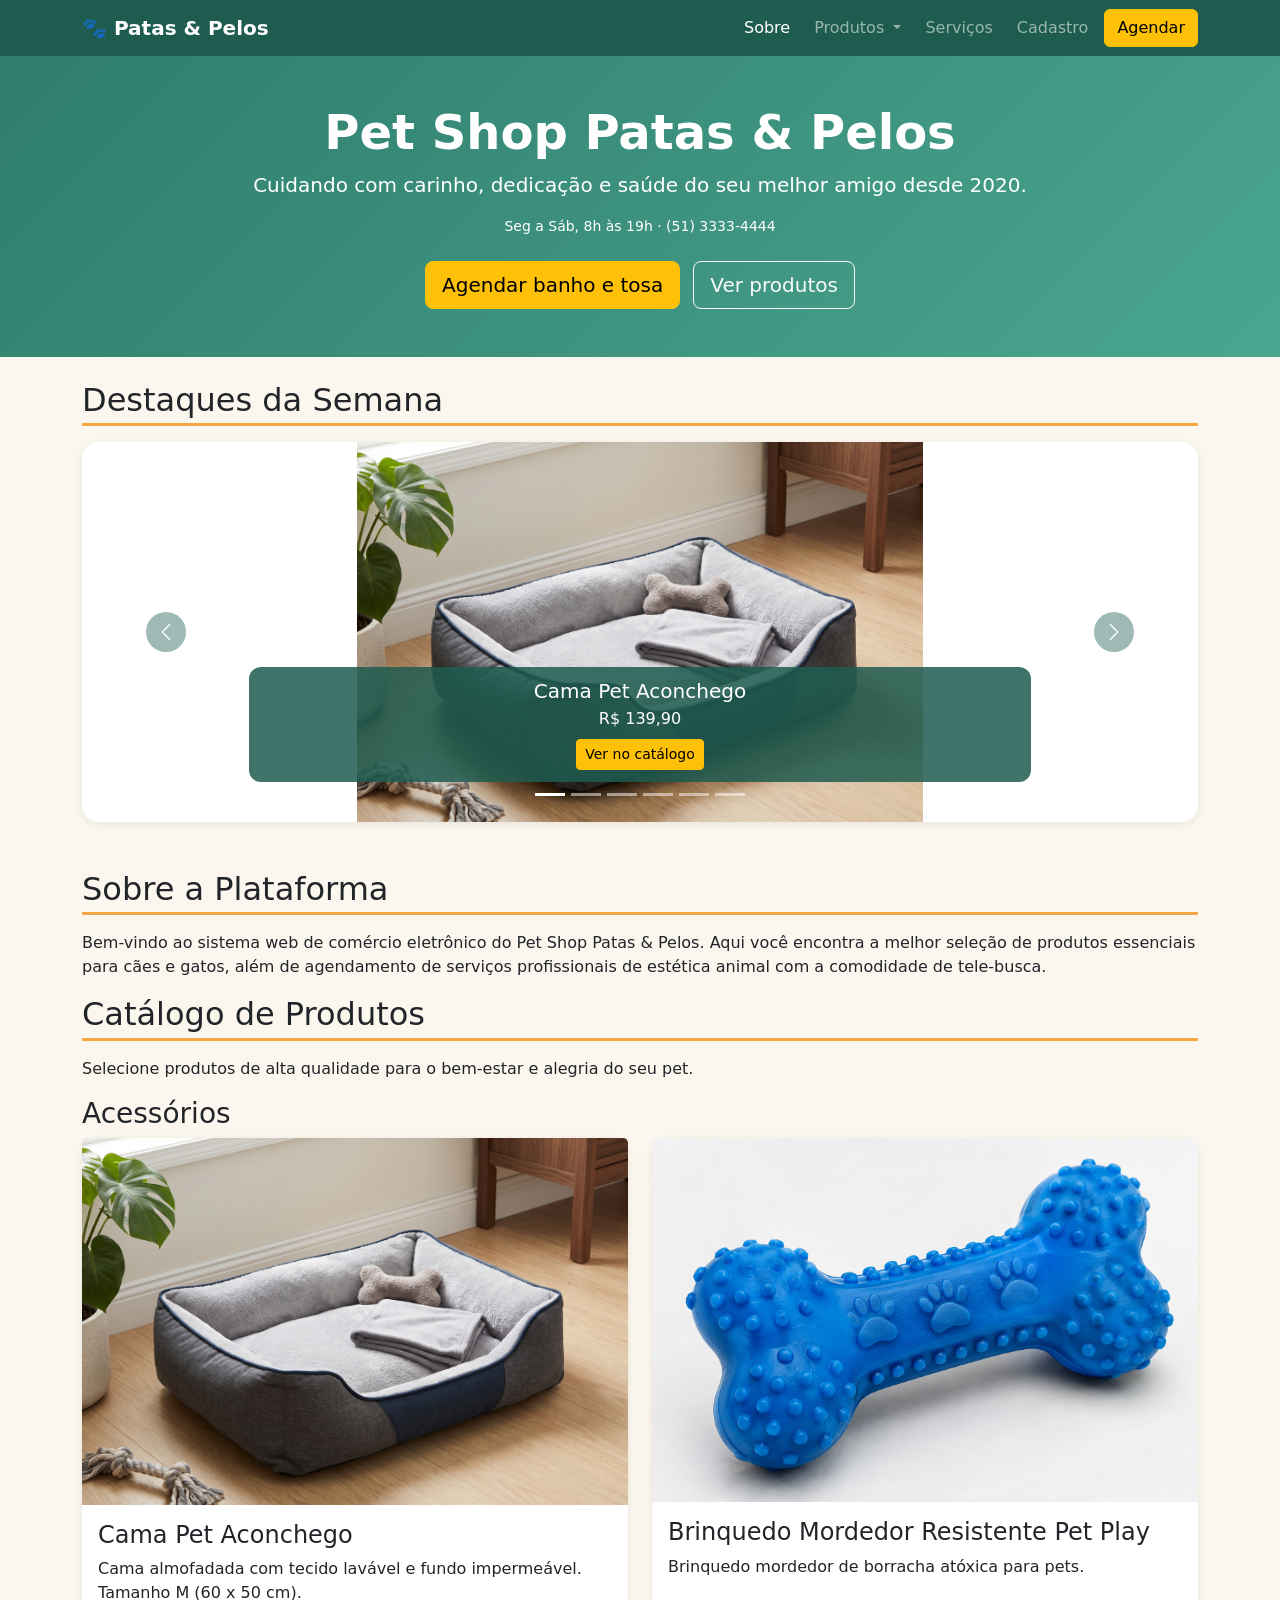
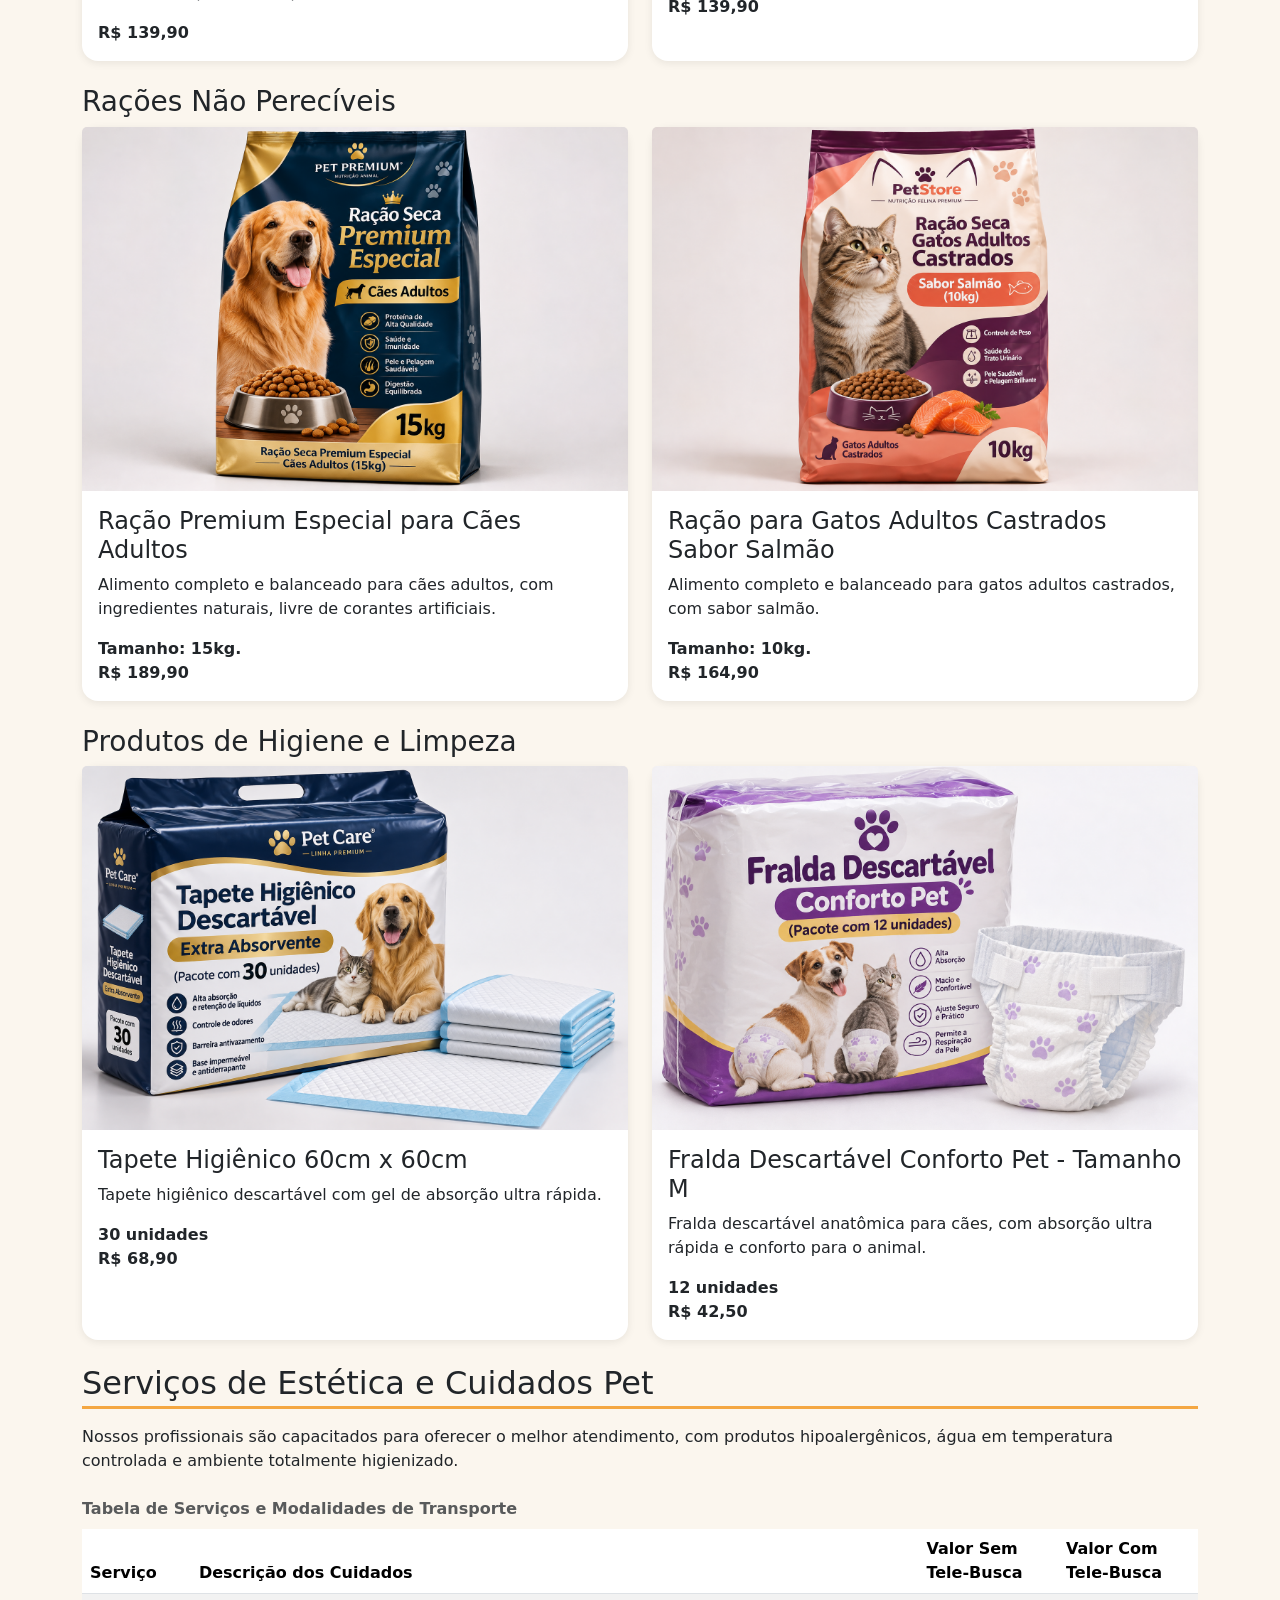
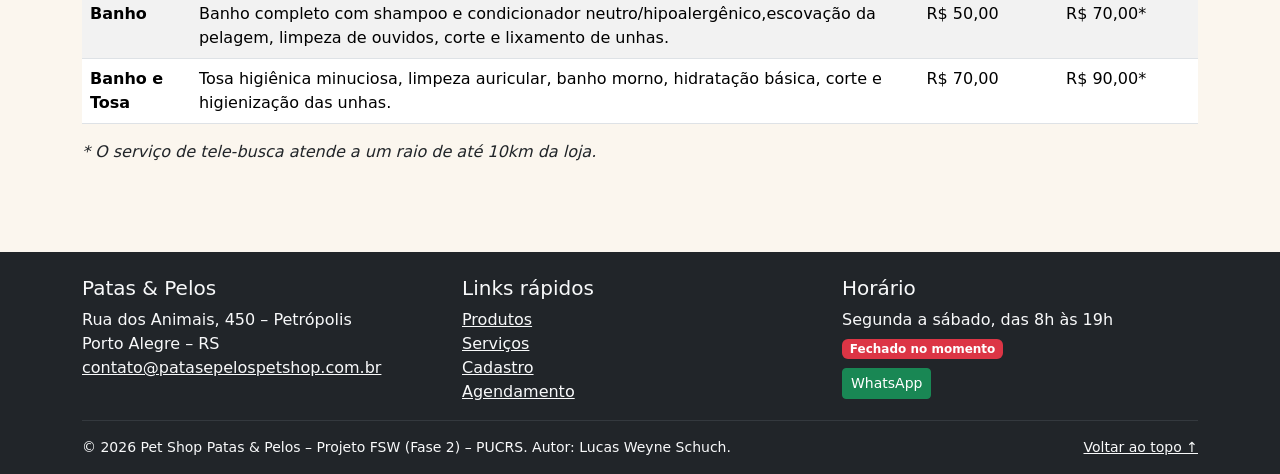
==== commit 9c53a011: "feat: adiciona páginas de cadastro e agendamento" ====
--- a/index.html
+++ b/index.html
@@ -50,7 +50,15 @@
                 Produtos
               </button>
               <ul class="dropdown-menu" aria-labelledby="menuProdutos">
-                <!-- itens iguais aos seus -->
+                <li>
+                  <a class="dropdown-item" href="#acessorios">Acessórios</a>
+                </li>
+                <li>
+                  <a class="dropdown-item" href="#racoes">Rações</a>
+                </li>
+                <li>
+                  <a class="dropdown-item" href="#higiene">Higiene</a>
+                </li>
               </ul>
             </li>
             <li class="nav-item">
@@ -450,25 +458,23 @@
             </thead>
             <tbody>
               <tr>
-                <th scope="row">Banho e Tosa Tradicional</th>
+                <th scope="row">Banho</th>
                 <td>
                   Banho completo com shampoo e condicionador
-                  neutro/hipoalergênico, secagem suave com soprador silencioso,
-                  escovação da pelagem, corte e lixamento de unhas, limpeza de
-                  ouvidos e tosa geral padronizada da raça.
+                  neutro/hipoalergênico,escovação da pelagem, limpeza de
+                  ouvidos, corte e lixamento de unhas.
                 </td>
-                <td>R$ 75,00</td>
-                <td>R$ 95,00</td>
+                <td>R$ 50,00</td>
+                <td>R$ 70,00*</td>
               </tr>
               <tr>
-                <th scope="row">Tosa Higiênica e Banho Completo</th>
+                <th scope="row">Banho e Tosa</th>
                 <td>
-                  Banho morno relaxante, hidratação básica, corte e higienização
-                  das unhas, limpeza auricular e tosa higiênica minuciosa nas
-                  regiões íntimas, perianal e almofadinhas das patas (coxins).
+                  Tosa higiênica minuciosa, limpeza auricular, banho morno,
+                  hidratação básica, corte e higienização das unhas.
                 </td>
-                <td>R$ 55,00</td>
-                <td>R$ 75,00</td>
+                <td>R$ 70,00</td>
+                <td>R$ 90,00*</td>
               </tr>
             </tbody>
           </table>
@@ -476,10 +482,7 @@
 
         <p>
           <em
-            >* Nota sobre a Tele-Busca: O serviço de tele-busca possui acréscimo
-            fixo de R$ 20,00 e atende em veículos climatizados com caixas de
-            transporte individuais higienizadas a cada viagem em um raio de até
-            10 km da loja.</em
+            >* O serviço de tele-busca atende a um raio de até 10km da loja.</em
           >
         </p>
       </section>
--- a/assets/css/style.css
+++ b/assets/css/style.css
@@ -64,3 +64,22 @@
   width: 2.5rem;
   height: 2.5rem;
 }
+
+/* Formulários (cadastro e agendamento) */
+.form-section legend {
+  font-size: 1.25rem;
+  font-weight: 600;
+  color: var(--verde-escuro);
+  border-bottom: 3px solid var(--laranja);
+  padding-bottom: 0.25rem;
+  margin-bottom: 1rem;
+}
+.resumo-agendamento {
+  top: 5.5rem;
+}
+.resumo-agendamento dt {
+  font-weight: 600;
+}
+.resumo-agendamento dd {
+  margin-bottom: 0.5rem;
+}
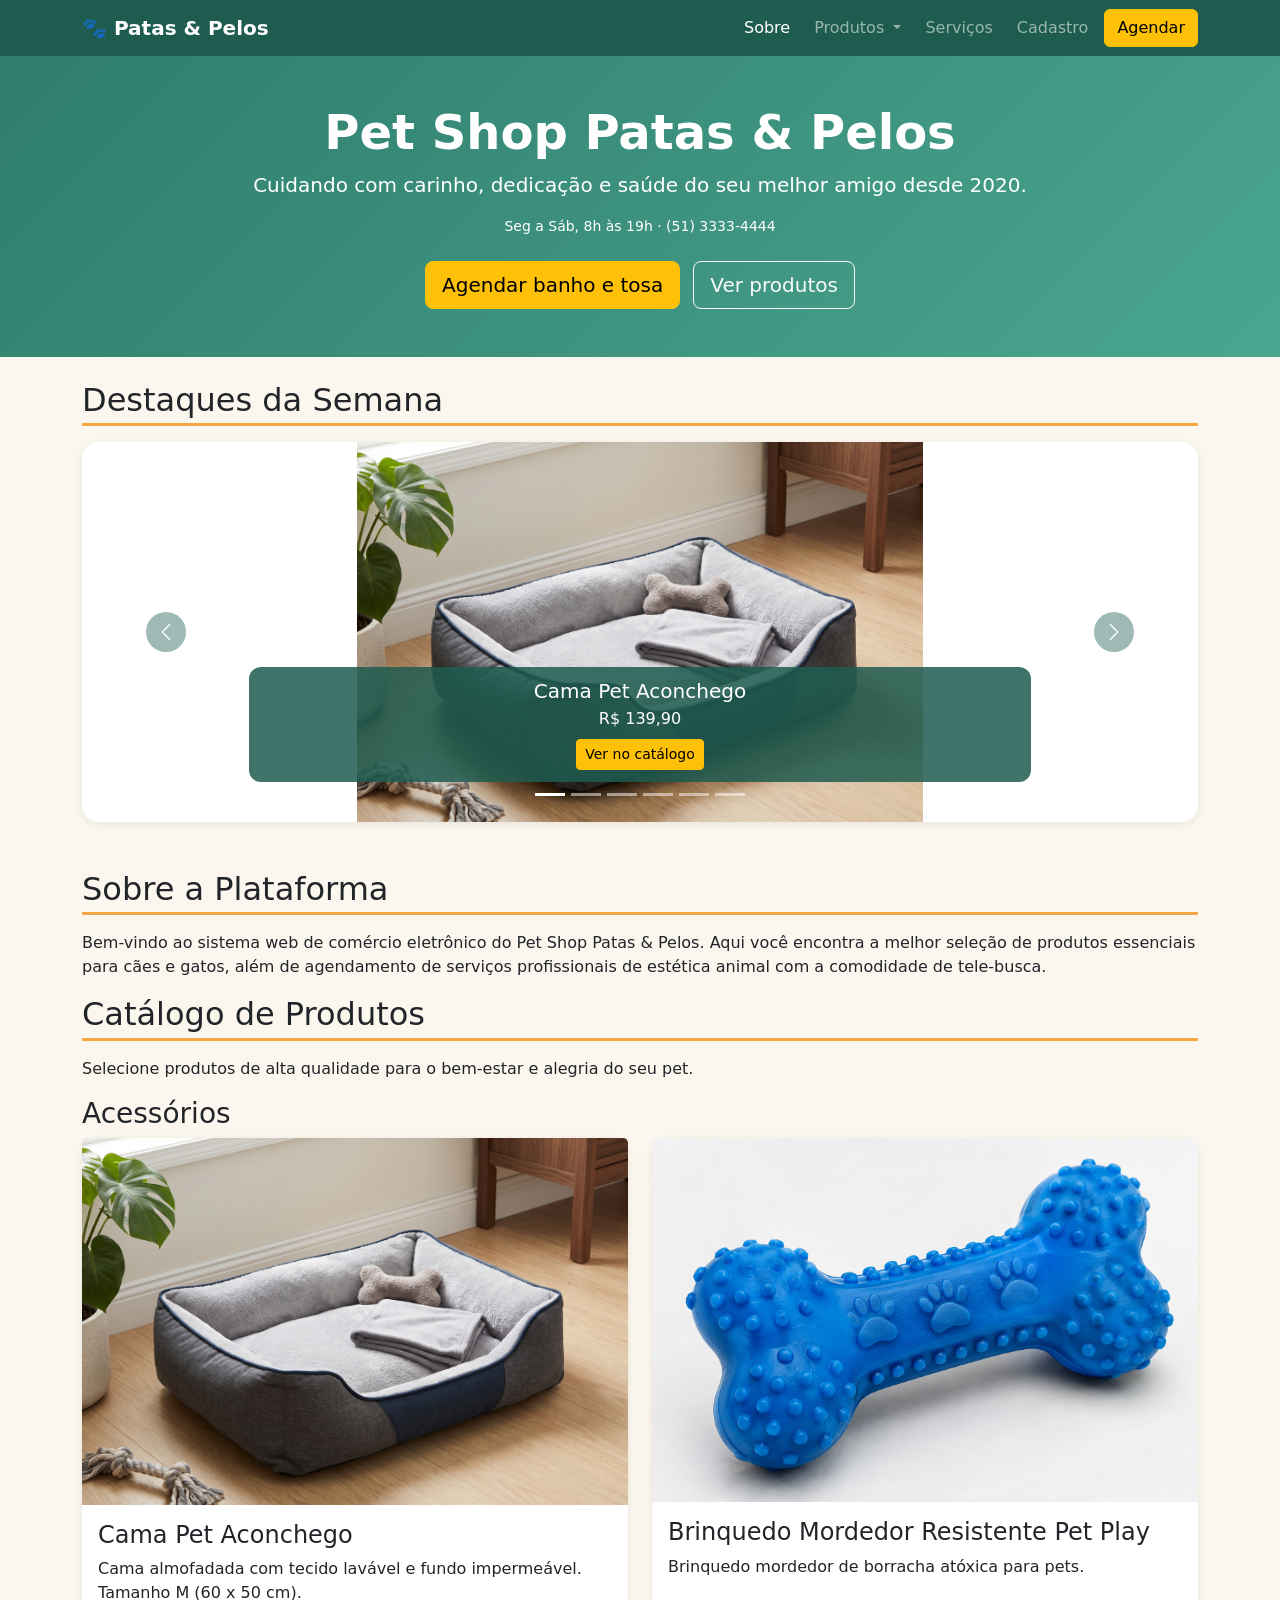
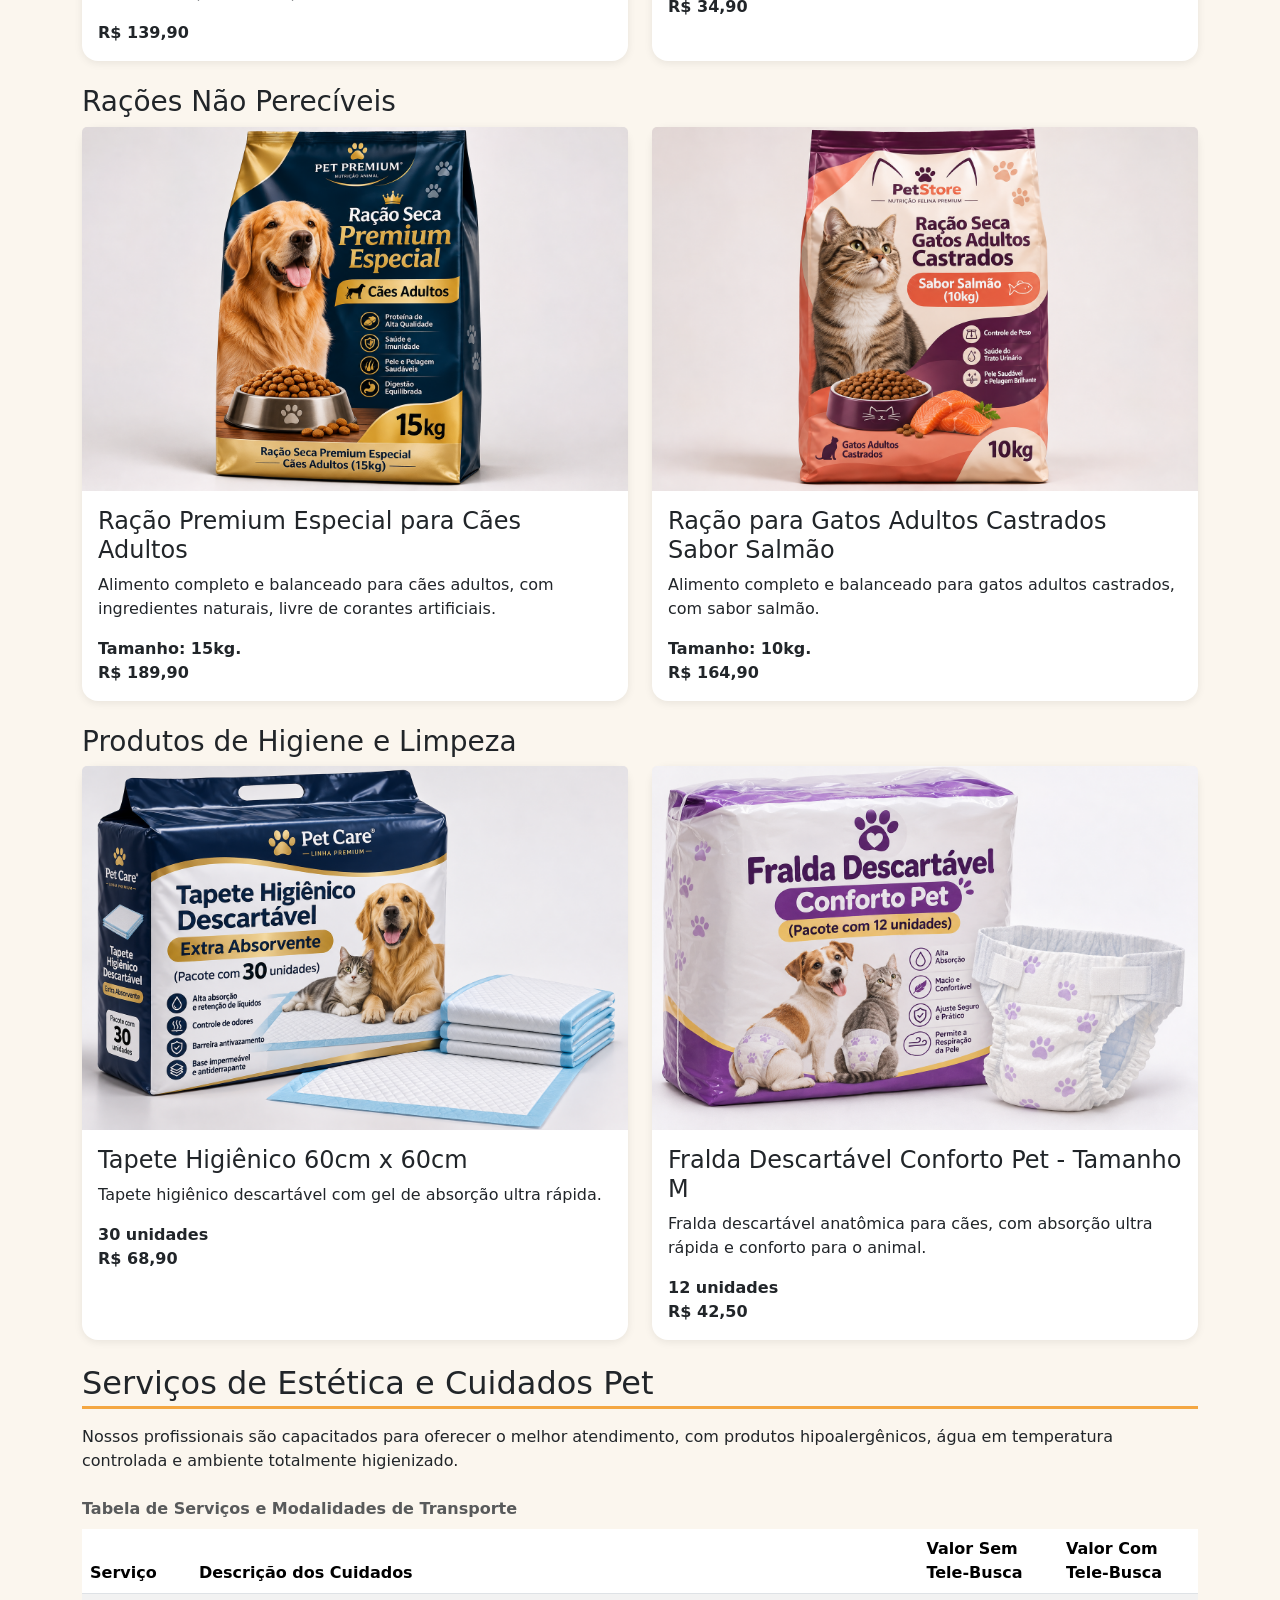
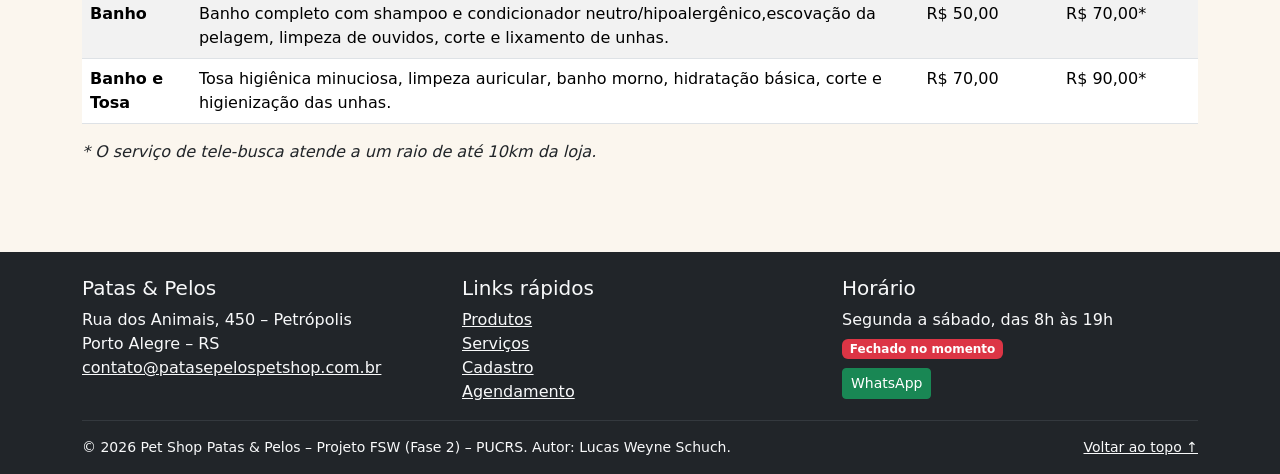
==== commit b4a035d4: "style: formata HTML em agendamento.html e corrige preço em index.html Reorganiza indentação e quebra" ====
--- a/index.html
+++ b/index.html
@@ -311,7 +311,7 @@
                   <p class="card-text">
                     Brinquedo mordedor de borracha atóxica para pets.
                   </p>
-                  <p class="card-text fw-bold">R$ 139,90</p>
+                  <p class="card-text fw-bold">R$ 34,90</p>
                 </div>
               </article>
             </div>
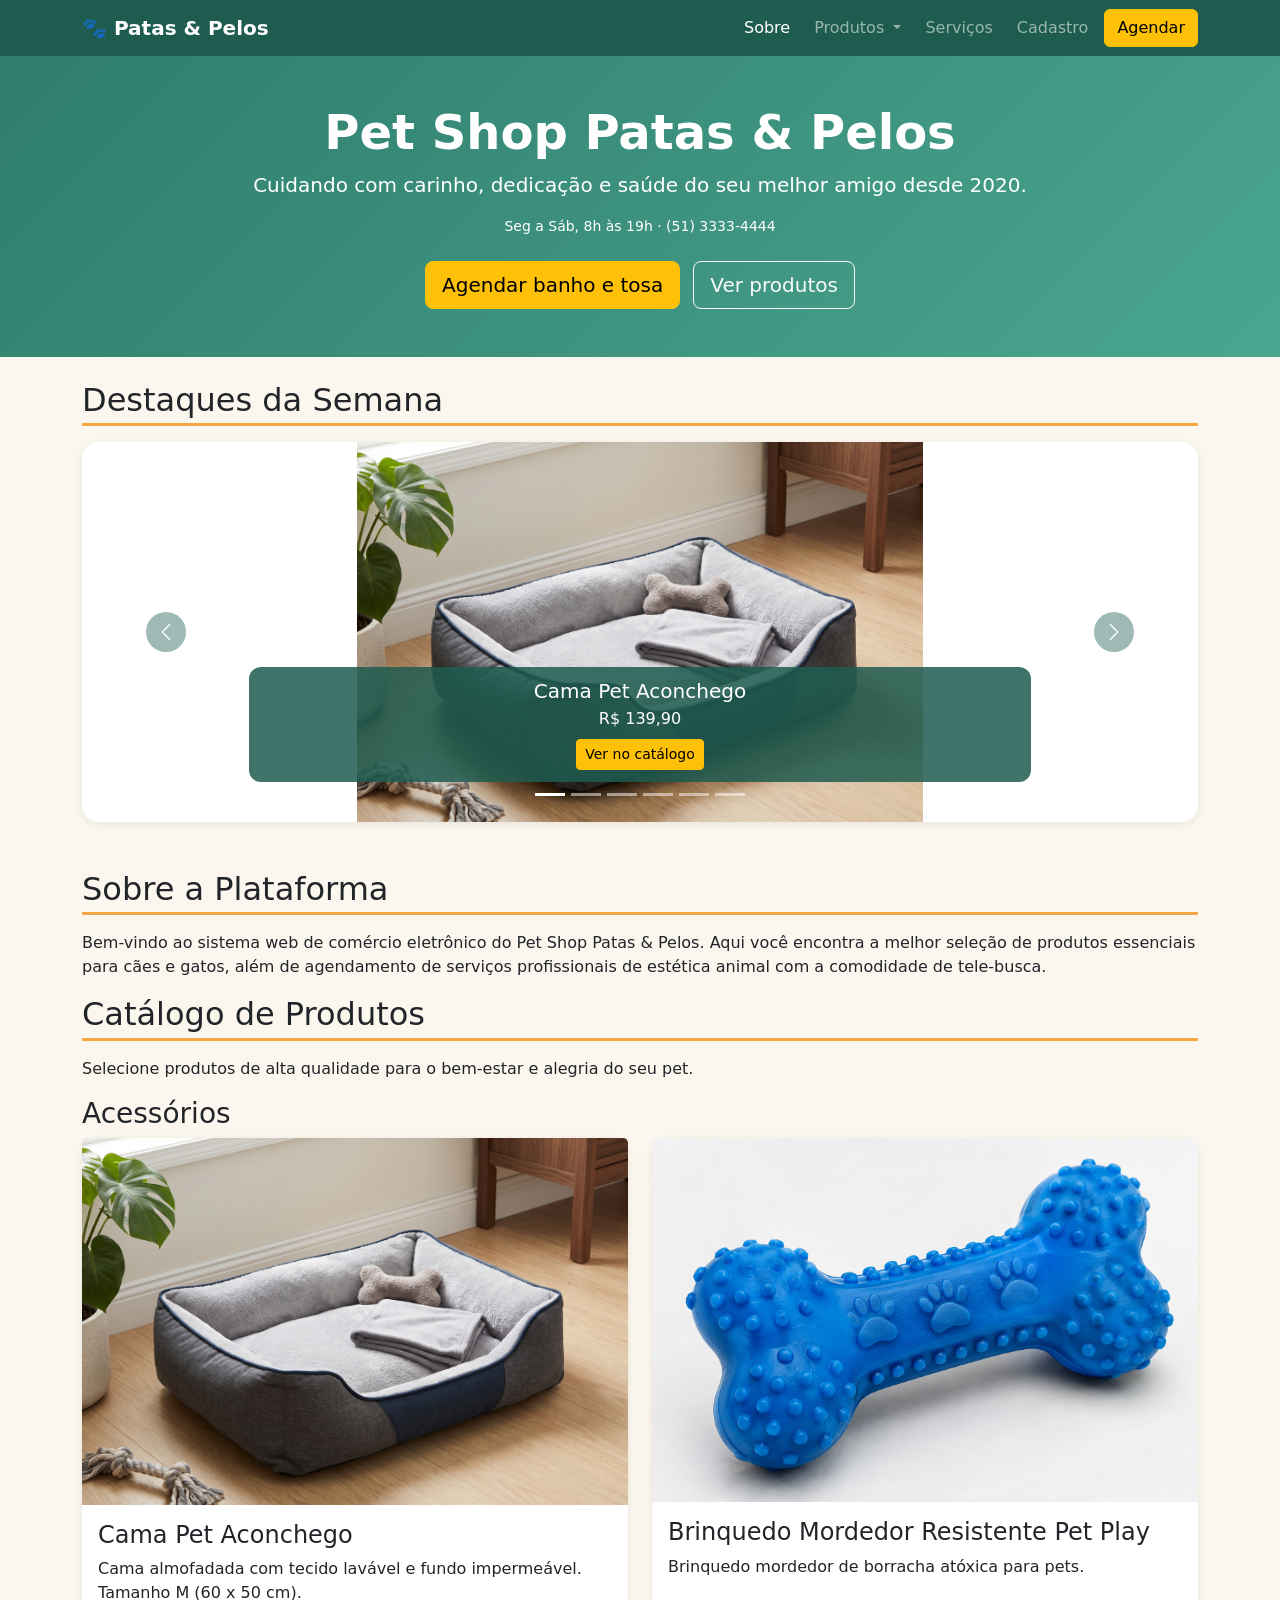
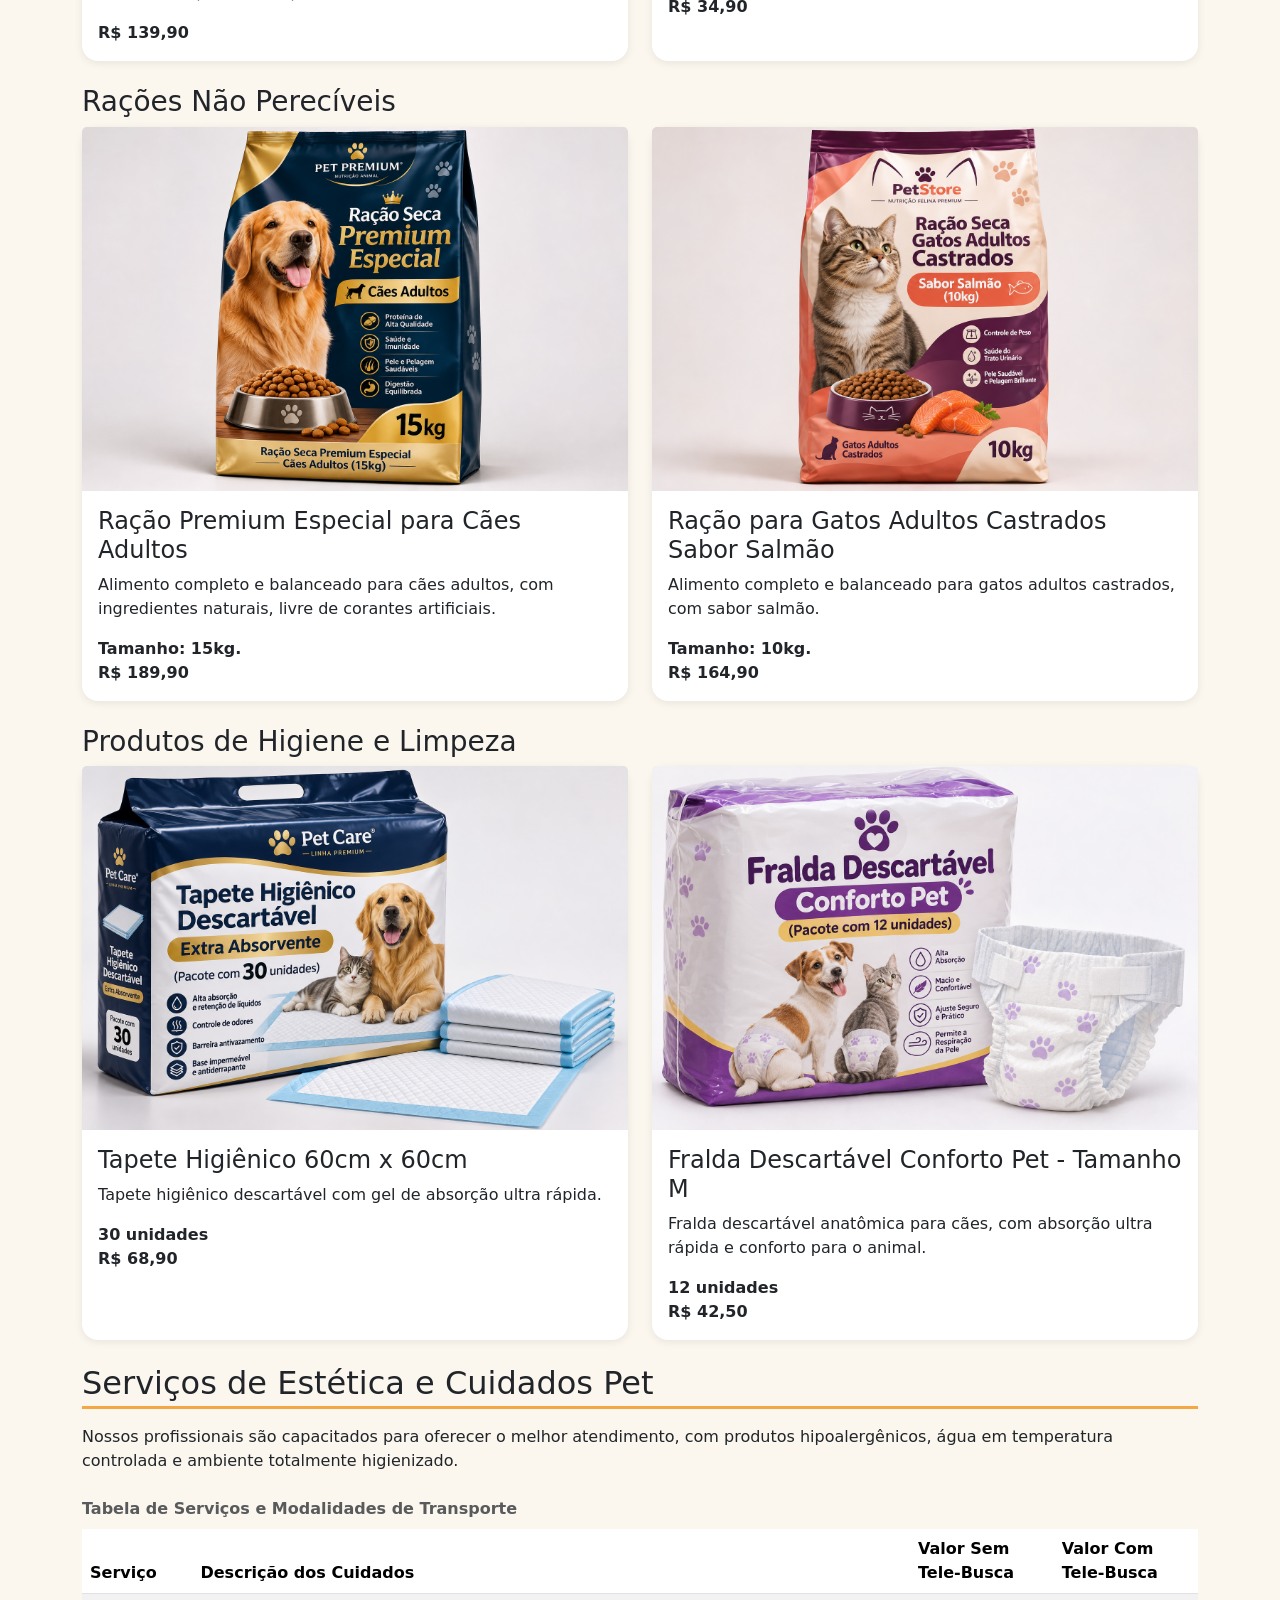
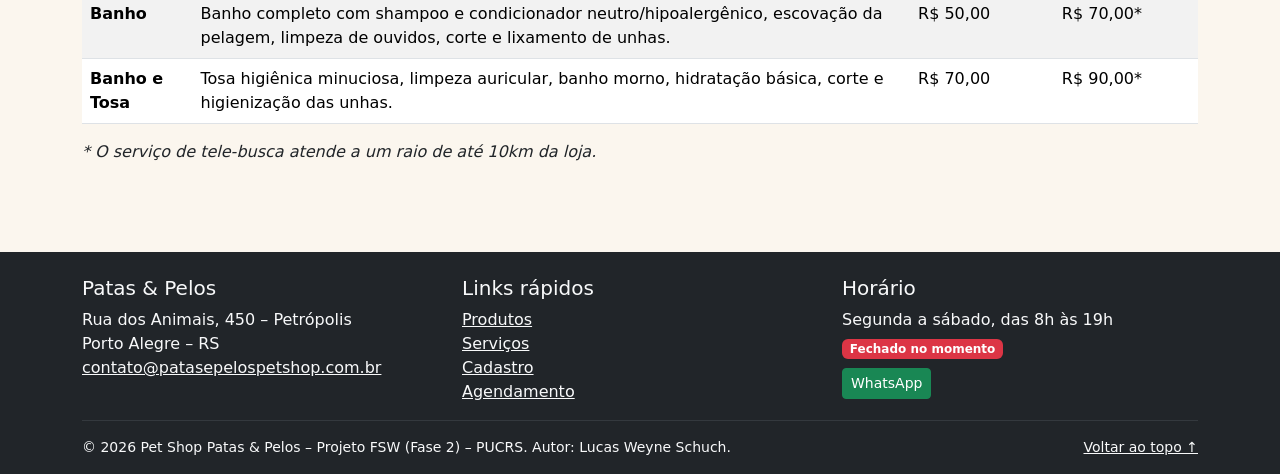
==== commit 47caec44: "fix: corrige formatação do texto e espaçamento em serviços no index.html" ====
--- a/index.html
+++ b/index.html
@@ -461,7 +461,7 @@
                 <th scope="row">Banho</th>
                 <td>
                   Banho completo com shampoo e condicionador
-                  neutro/hipoalergênico,escovação da pelagem, limpeza de
+                  neutro/hipoalergênico, escovação da pelagem, limpeza de
                   ouvidos, corte e lixamento de unhas.
                 </td>
                 <td>R$ 50,00</td>
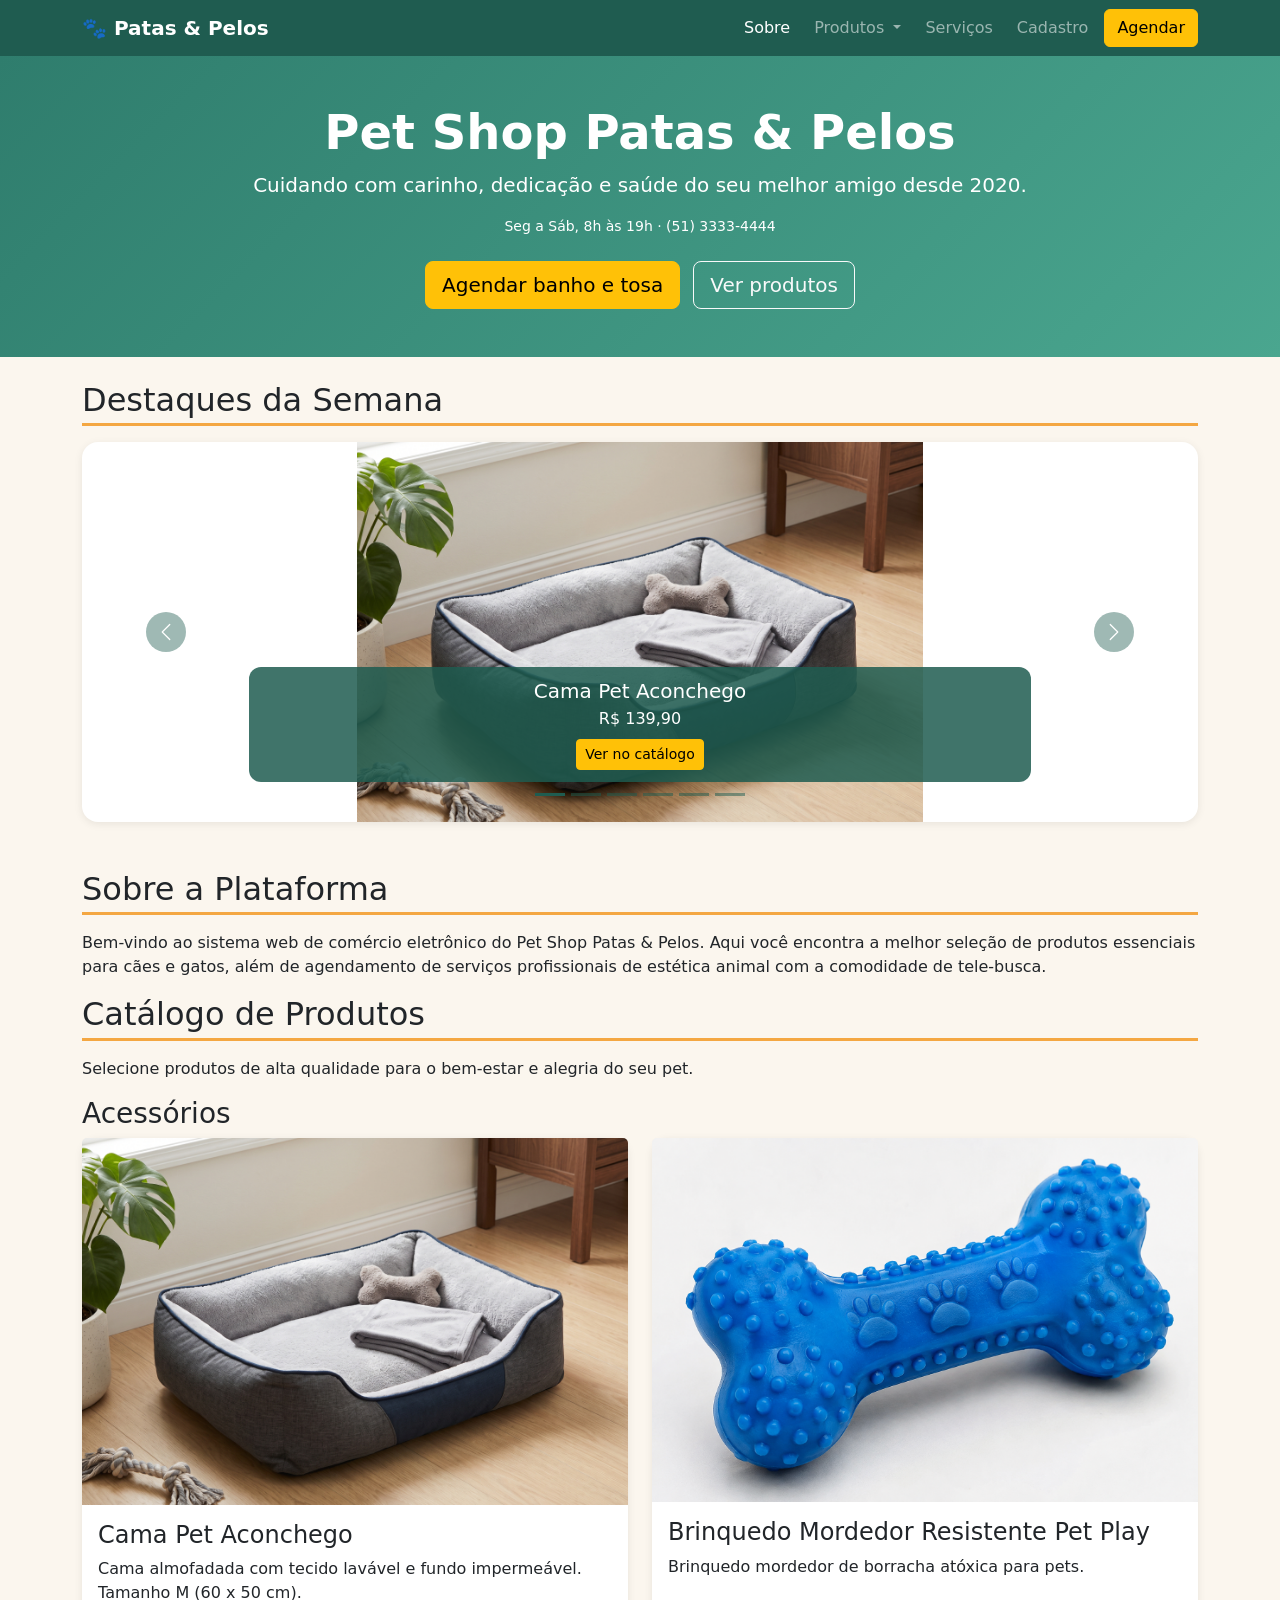
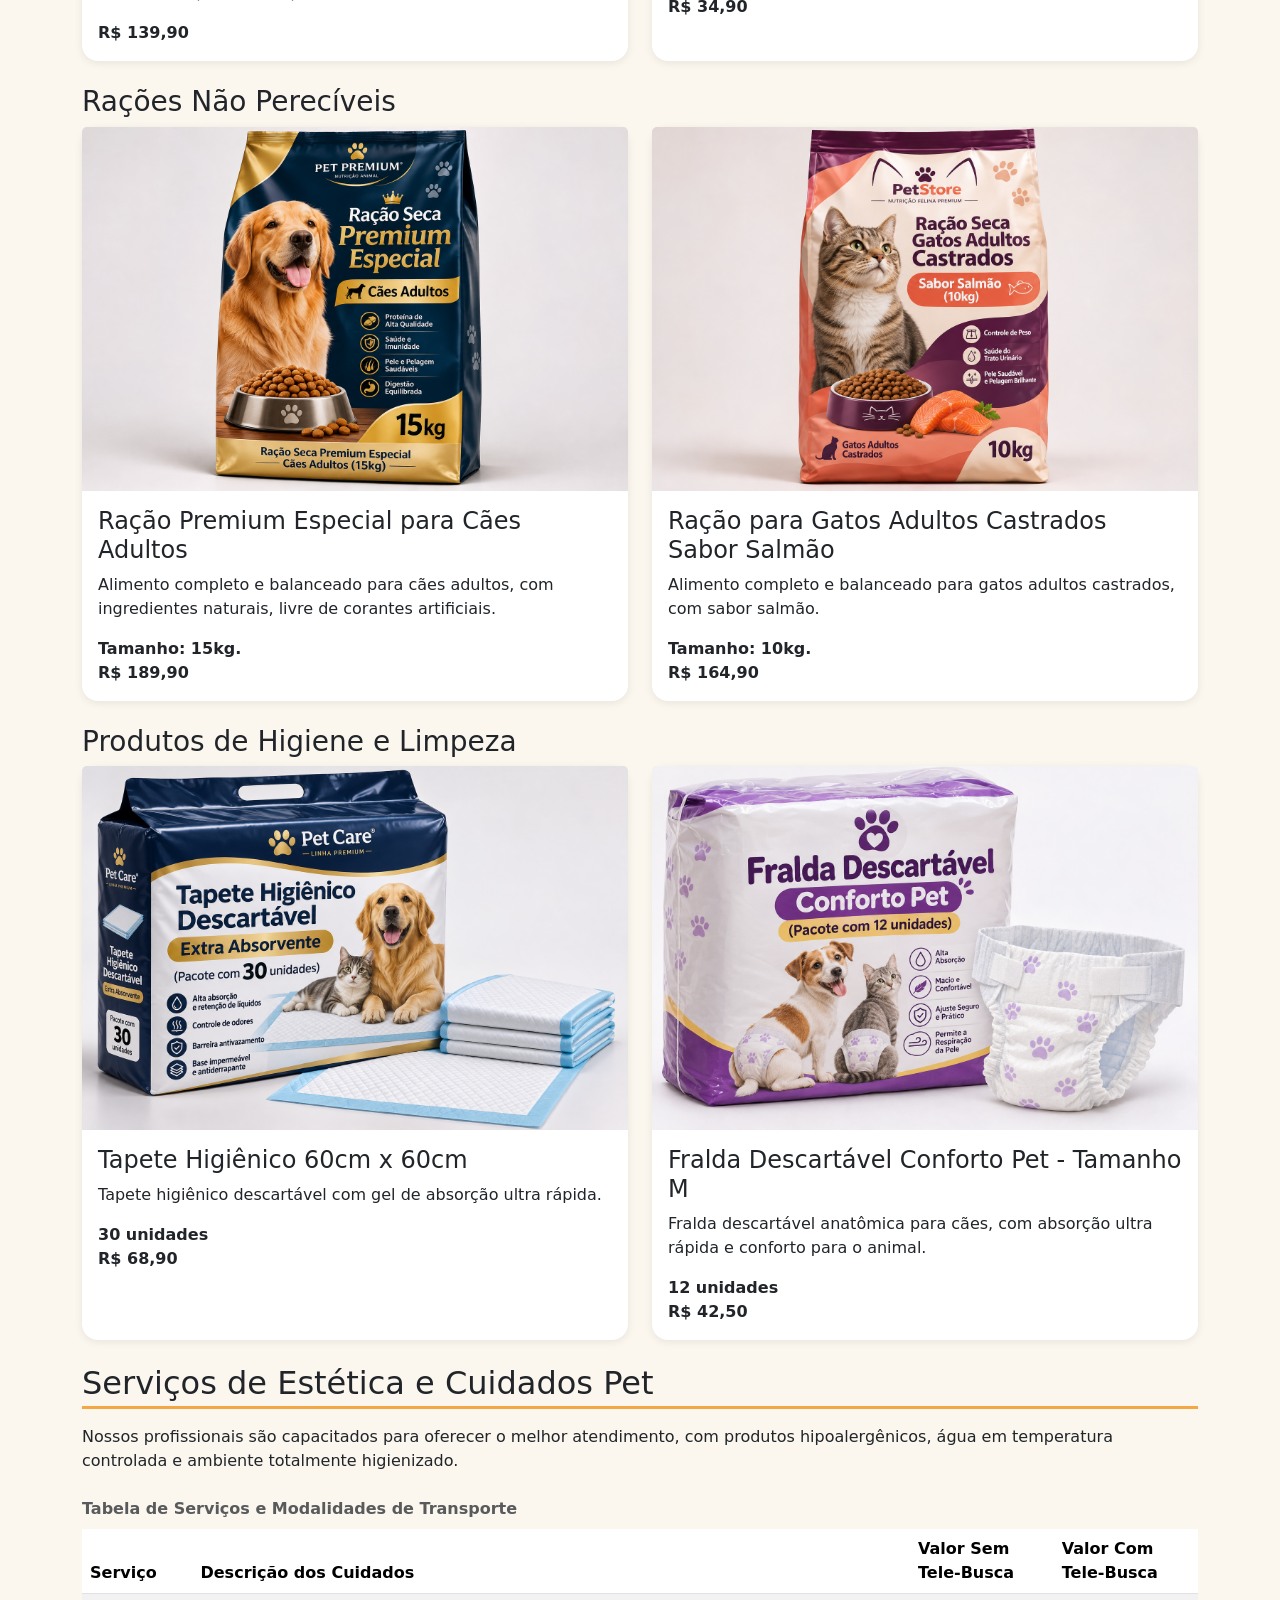
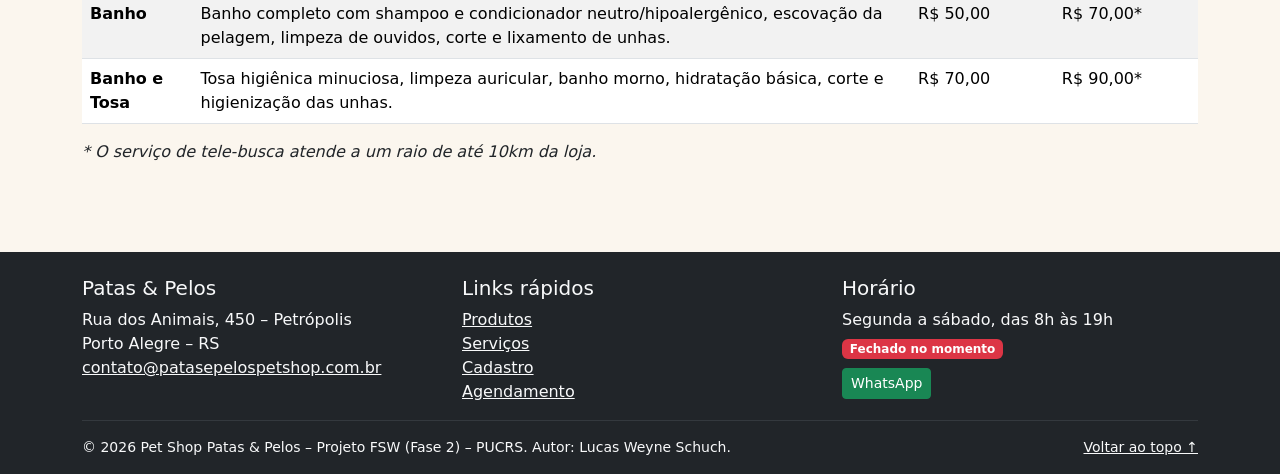
==== commit ad7d07a7: "docs: atualiza README fase 2 e melhora acessibilidade Adiciona "Link Pular para o Conteúdo" em todas" ====
--- a/index.html
+++ b/index.html
@@ -13,6 +13,12 @@
     <link rel="stylesheet" href="assets/css/style.css" />
   </head>
   <body id="topo">
+    <a
+      class="visually-hidden-focusable position-absolute p-2 bg-warning text-dark"
+      href="#conteudo"
+      >Pular para o conteúdo</a
+    >
+    <!-- NAVEGAÇÃO PRINCIPAL -->
     <nav
       class="navbar navbar-expand-lg navbar-dark sticky-top"
       aria-label="Menu principal"
@@ -93,7 +99,7 @@
     </header>
 
     <!-- CORPO PRINCIPAL (MAIN / BODY) -->
-    <main class="container py-4">
+    <main id="conteudo" class="container py-4">
       <!-- SEÇÃO: CARROSSEL DE DESTAQUES -->
       <section id="destaques" class="mb-5" aria-labelledby="titulo-destaques">
         <h2 id="titulo-destaques">Destaques da Semana</h2>
@@ -328,7 +334,7 @@
                 <img
                   src="assets/imagens/racao-caes.png"
                   class="card-img-top img-fluid"
-                  alt="Ração para cães"
+                  alt="Saco de ração premium especial de 15kg para cães adultos"
                   width="300"
                   height="200"
                 />
@@ -354,7 +360,7 @@
                 <img
                   src="assets/imagens/racao-gatos.png"
                   class="card-img-top img-fluid"
-                  alt="Ração para gatos"
+                  alt="Saco de ração para gatos castrados de 10kg sabor salmão"
                   width="300"
                   height="200"
                 />
@@ -386,7 +392,7 @@
                 <img
                   src="assets/imagens/tapete-higienico.png"
                   class="card-img-top img-fluid"
-                  alt="Tapete higiênico"
+                  alt="Pacote de tapetes higiênicos descartáveis extra absorventes com 30 unidades"
                   width="300"
                   height="200"
                 />
@@ -410,7 +416,7 @@
                 <img
                   src="assets/imagens/fralda-pet.png"
                   class="card-img-top img-fluid"
-                  alt="Fralda para cães"
+                  alt="Pacote de fraldas descartáveis anatômicas tamanho M com 12 unidades para pets"
                   width="300"
                   height="200"
                 />
@@ -529,7 +535,11 @@
                 >Verificando...</span
               >
             </p>
-            <a class="btn btn-success btn-sm" href="https://wa.me/5551999998888"
+            <a
+              class="btn btn-success btn-sm"
+              href="https://wa.me/5551999998888"
+              target="_blank"
+              rel="noopener noreferrer"
               >WhatsApp</a
             >
           </div>
--- a/assets/css/style.css
+++ b/assets/css/style.css
@@ -1,8 +1,12 @@
+/* Paleta de cores e layout base */
 :root {
   --verde: #2f7d6d;
   --verde-escuro: #1f5c50;
   --laranja: #f4a742;
   --creme: #fbf6ee;
+}
+html {
+  scroll-padding-top: 5rem;
 }
 body {
   background-color: var(--creme);
@@ -56,6 +60,9 @@
   padding: 0.75rem 1rem;
   bottom: 2.5rem;
 }
+#carouselDestaques .carousel-indicators [data-bs-target] {
+  background-color: var(--verde-escuro);
+}
 #carouselDestaques .carousel-control-prev-icon,
 #carouselDestaques .carousel-control-next-icon {
   background-color: rgba(31, 92, 80, 0.85);
